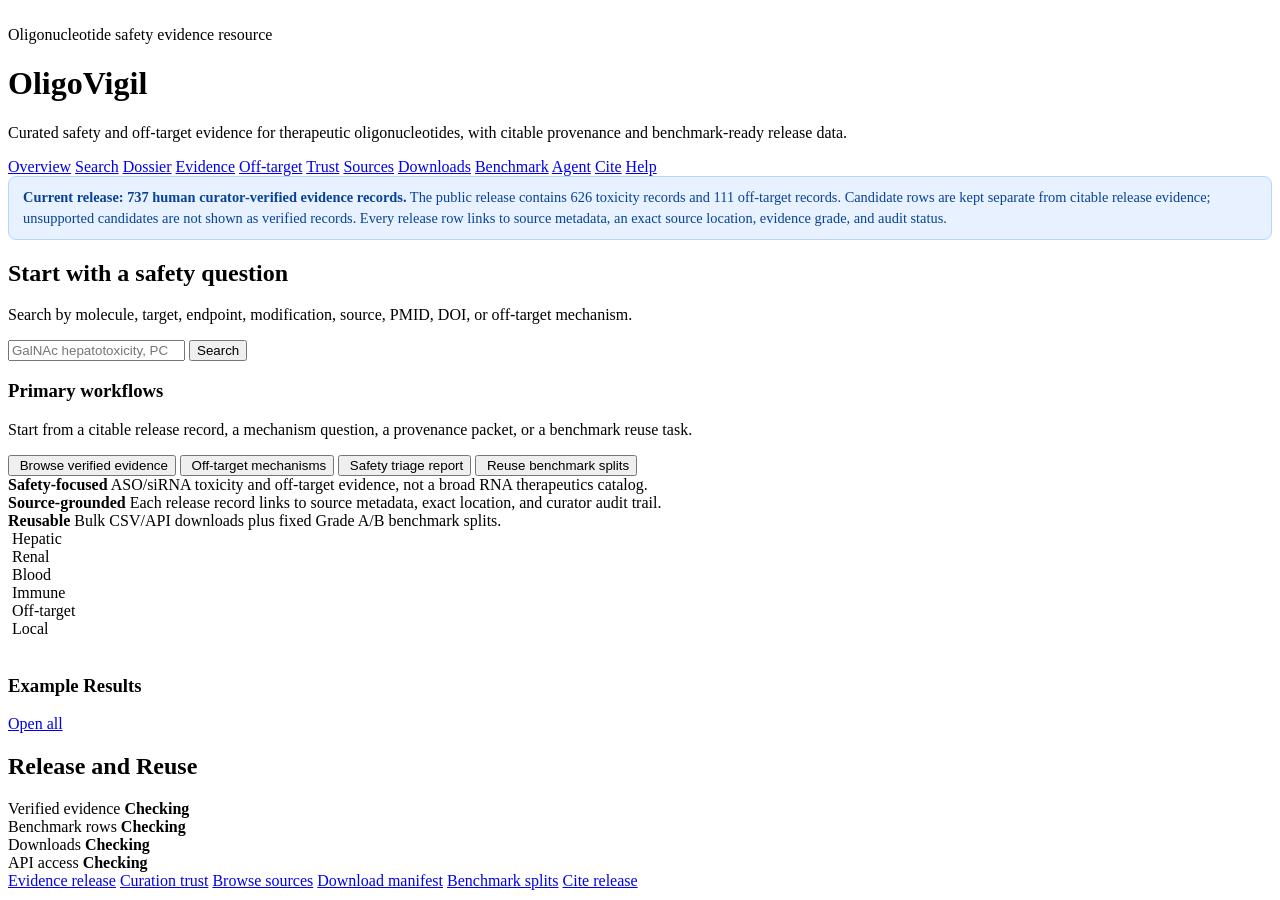
==== public/index.html @ 4bbef940 "Prepare Cloudflare Pages deployment" ====
<!doctype html>
<html lang="en">
  <head>
    <meta charset="utf-8" />
    <meta name="viewport" content="width=device-width, initial-scale=1" />
    <title>OligoVigil Workbench</title>
    <meta
      name="description"
      content="OligoVigil is a free oligonucleotide safety evidence resource with curated toxicity, off-target, provenance, benchmark, and download workflows."
    />
    <meta name="theme-color" content="#0f766e" />
    <link rel="icon" href="/favicon.svg" type="image/svg+xml" />
    <link rel="alternate" type="application/ld+json" href="/bioschemas.json" />
    <link rel="alternate" type="application/json" href="/nlweb.json" />
    <link rel="stylesheet" href="/styles.css?v=20260604_core_validation_v45" />
  </head>
  <body>
    <header class="topbar">
      <div class="brand-lockup">
        <img class="brand-mark" src="/logo.svg" alt="" aria-hidden="true" />
        <div class="brand-block">
          <span class="eyebrow">Oligonucleotide safety evidence resource</span>
          <h1>OligoVigil</h1>
          <p>Curated safety and off-target evidence for therapeutic oligonucleotides, with citable provenance and benchmark-ready release data.</p>
        </div>
      </div>
      <nav class="primary-nav" aria-label="Primary">
        <a href="#overview" data-view-target="overview">Overview</a>
        <a href="#search" data-view-target="search">Search</a>
        <a href="#triage" data-view-target="triage">Dossier</a>
        <a href="#evidence" data-view-target="evidence">Evidence</a>
        <a href="#offtarget" data-view-target="offtarget">Off-target</a>
        <a href="#trust" data-view-target="trust">Trust</a>
        <a href="#sources" data-view-target="sources">Sources</a>
        <a href="#downloads" data-view-target="downloads">Downloads</a>
        <a href="#benchmark" data-view-target="benchmark">Benchmark</a>
        <a href="#agent" data-view-target="agent">Agent</a>
        <a href="#cite" data-view-target="cite">Cite</a>
        <a href="#help" data-view-target="help">Help</a>
      </nav>
    </header>

    <main>
      <div id="error-banner" class="error-banner" hidden></div>
      <div id="provenance-banner" role="note" style="background:#e7f1ff;border:1px solid #b6d4fe;color:#084298;padding:10px 14px;margin:0 0 14px;border-radius:8px;font-size:0.9rem;line-height:1.45;">
        <strong>Current release: 737 human curator-verified evidence records.</strong> The public release contains 626 toxicity records and 111 off-target records. Candidate rows are kept separate from citable release evidence; unsupported candidates are not shown as verified records. Every release row links to source metadata, an exact source location, evidence grade, and audit status.
      </div>

      <section class="app-view" id="overview" data-view="overview">
        <div class="overview-layout resource-hero">
          <div class="overview-main hero-primary">
            <div class="overview-head">
              <div>
                <h2>Start with a safety question</h2>
                <p>Search by molecule, target, endpoint, modification, source, PMID, DOI, or off-target mechanism.</p>
              </div>
            </div>
            <div class="hero-search-bar">
              <input id="hero-search-input" type="search" aria-label="Search OligoVigil" placeholder="GalNAc hepatotoxicity, PCSK9, seed off-target, platelet, renal" />
              <button id="hero-search-button" type="button">Search</button>
            </div>
            <section class="stats-grid" id="stats"></section>
            <section class="home-workflow-panel" aria-label="Primary database workflows">
              <div class="workflow-intro">
                <h3>Primary workflows</h3>
                <p>Start from a citable release record, a mechanism question, a provenance packet, or a benchmark reuse task.</p>
              </div>
              <div class="task-grid">
              <button type="button" data-workflow-action="evidence:toxicity:hepatic">
                <img src="/assets/generated/icon-hepatic-safety.png" alt="" aria-hidden="true" />
                <span>Browse verified evidence</span>
              </button>
              <button type="button" data-workflow-action="offtarget">
                <img src="/assets/generated/icon-offtarget-neuro.png" alt="" aria-hidden="true" />
                <span>Off-target mechanisms</span>
              </button>
              <button type="button" data-workflow-action="triage:AUGCUACUGACUGA:PCSK9:GalNAc:GalNAc:hepatic">
                <img src="/assets/generated/icon-safety-shield.png" alt="" aria-hidden="true" />
                <span>Safety triage report</span>
              </button>
              <button type="button" data-workflow-action="benchmark">
                <img src="/assets/generated/icon-assay-matrix.png" alt="" aria-hidden="true" />
                <span>Reuse benchmark splits</span>
              </button>
              </div>
            </section>
            <section class="novelty-strip" aria-label="Resource positioning">
              <div>
                <strong>Safety-focused</strong>
                <span>ASO/siRNA toxicity and off-target evidence, not a broad RNA therapeutics catalog.</span>
              </div>
              <div>
                <strong>Source-grounded</strong>
                <span>Each release record links to source metadata, exact location, and curator audit trail.</span>
              </div>
              <div>
                <strong>Reusable</strong>
                <span>Bulk CSV/API downloads plus fixed Grade A/B benchmark splits.</span>
              </div>
            </section>
            <section class="signal-strip" aria-label="Safety signal visual index">
              <div class="signal-tile">
                <img src="/assets/generated/icon-hepatic-safety.png" alt="" aria-hidden="true" />
                <span>Hepatic</span>
              </div>
              <div class="signal-tile">
                <img src="/assets/generated/icon-renal-safety.png" alt="" aria-hidden="true" />
                <span>Renal</span>
              </div>
              <div class="signal-tile">
                <img src="/assets/generated/icon-blood-toxicity.png" alt="" aria-hidden="true" />
                <span>Blood</span>
              </div>
              <div class="signal-tile">
                <img src="/assets/generated/icon-immune-signal.png" alt="" aria-hidden="true" />
                <span>Immune</span>
              </div>
              <div class="signal-tile">
                <img src="/assets/generated/icon-offtarget-neuro.png" alt="" aria-hidden="true" />
                <span>Off-target</span>
              </div>
              <div class="signal-tile">
                <img src="/assets/generated/icon-local-tissue.png" alt="" aria-hidden="true" />
                <span>Local</span>
              </div>
            </section>
            <div class="visual-band">
              <img src="/assets/generated/hero-oligovigil-evidence.png" alt="" aria-hidden="true" />
            </div>
            <section class="home-examples" aria-label="Example results">
              <div class="compact-title">
                <h3>Example Results</h3>
                <a href="#examples" data-view-target="examples">Open all</a>
              </div>
              <div class="home-example-grid" id="home-example-grid"></div>
            </section>
          </div>

          <aside class="gate-panel">
            <h2>Release and Reuse</h2>
            <div class="gate-list">
              <div>
                <span>Verified evidence</span>
                <strong id="gate-release-status" class="gate-warn">Checking</strong>
              </div>
              <div>
                <span>Benchmark rows</span>
                <strong id="gate-benchmark-status" class="gate-warn">Checking</strong>
              </div>
              <div>
                <span>Downloads</span>
                <strong id="gate-download-status" class="gate-warn">Checking</strong>
              </div>
              <div>
                <span>API access</span>
                <strong id="gate-api-status" class="gate-warn">Checking</strong>
              </div>
            </div>
            <div id="metadata-strip" class="metadata-strip"></div>
            <div class="hero-actions">
              <a class="button-link" href="/api/download/evidence_release.csv">Evidence release</a>
              <a class="button-link" href="#trust" data-view-target="trust">Curation trust</a>
              <a class="button-link" href="#sources" data-view-target="sources">Browse sources</a>
              <a class="button-link" href="#downloads" data-view-target="downloads">Download manifest</a>
              <a class="button-link" href="/api/download/benchmark_reference_splits.csv">Benchmark splits</a>
              <a class="button-link" href="#cite" data-view-target="cite">Cite release</a>
            </div>
          </aside>
        </div>
      </section>

      <section class="app-view" id="sequence" data-view="sequence" hidden>
        <div class="section-head">
          <h2>Sequence and Modification Evidence Coverage</h2>
          <div class="inline-actions">
            <a class="button-link" href="/api/sequence_search?sequence=AUGCUACUGACUGA&modification=GalNAc&target=PCSK9">Example data</a>
            <a class="button-link" href="/api/sequence_coverage">Coverage data</a>
            <a class="button-link" href="/api/download/sequence_modification_curation_template.csv">Curation template</a>
            <a class="button-link" href="/api/modification_profile">Modification profiles</a>
          </div>
        </div>
        <div class="notice sequence-warning">
          <div>
            <strong>Evidence lookup, not sequence-specific prediction.</strong>
            OligoVigil parses A/C/G/T/U/N input and retrieves curated literature evidence for seed/off-target mechanisms. It does not perform genome or transcriptome alignment, 3'UTR seed-match scanning, or candidate risk ranking.
          </div>
          <a class="button-link secondary-button" href="/api/download/sequence_modification_curation_template.csv">Complete sequence fields</a>
        </div>
        <div class="benchmark-grid section-block sequence-coverage-priority" id="sequence-coverage-grid"></div>
        <div class="sequence-layout">
          <div class="sequence-panel">
            <h3>Sequence-to-evidence lookup</h3>
            <div class="sequence-controls">
              <label>
                Oligo sequence
                <input id="sequence-input" type="search" placeholder="AUGCUACUGACUGA" />
              </label>
              <label>
                Target
                <input id="sequence-target-input" type="search" placeholder="PCSK9, TTR, DMD" />
              </label>
              <label>
                Modification or delivery
                <select id="sequence-modification-filter">
                  <option value="">Any modification</option>
                </select>
              </label>
              <label>
                Endpoint
                <input id="sequence-endpoint-input" type="search" placeholder="hepatic, renal, seed" />
              </label>
              <button id="sequence-search-button" type="button">Look up evidence</button>
            </div>
            <div id="sequence-status-card" class="sequence-status-card"></div>
          </div>
          <div class="sequence-panel">
            <h3>Modification profile</h3>
            <div class="sequence-controls compact-controls">
              <label>
                Term
                <select id="modification-profile-filter">
                  <option value="">All terms</option>
                </select>
              </label>
              <button id="modification-profile-button" type="button">Update profile</button>
            </div>
            <div id="modification-profile-grid" class="profile-grid"></div>
          </div>
        </div>
        <div class="split">
          <div>
            <h3>Linked release evidence</h3>
            <div class="table-wrap">
              <table id="sequence-release-table"></table>
            </div>
          </div>
          <div>
            <h3>Candidate evidence for curation</h3>
            <div class="table-wrap">
              <table id="sequence-candidate-table"></table>
            </div>
          </div>
        </div>
      </section>

      <section class="app-view dossier-view" id="triage" data-view="triage" hidden>
        <div class="dossier-workbench">
          <div class="triage-panel triage-input-panel dossier-control-panel">
            <div class="dossier-title-block">
              <span class="page-kicker">Safety Dossier Studio</span>
              <h2>Build a citable oligo safety dossier</h2>
              <p>Convert a candidate design context into release evidence, source provenance, benchmark hooks, and separated candidate gaps.</p>
              <div class="dossier-tag-row" aria-label="Dossier guardrails">
                <span>no de novo prediction</span>
                <span>verified release only</span>
                <span>candidate gaps separated</span>
              </div>
            </div>
            <div class="triage-controls">
              <label>
                Oligo sequence
                <input id="triage-sequence-input" type="search" placeholder="AUGCUACUGACUGA" />
              </label>
              <label>
                HELM notation
                <input id="triage-helm-input" type="search" placeholder="RNA1{R(A)P.R(U)P.R(G)}" />
              </label>
              <label>
                Target
                <input id="triage-target-input" type="search" placeholder="PCSK9, TTR, DMD" />
              </label>
              <label>
                Modification
                <input id="triage-modification-input" type="search" placeholder="GalNAc, 2'-MOE, LNA, phosphorothioate" />
              </label>
              <label>
                Delivery
                <input id="triage-delivery-input" type="search" placeholder="GalNAc, lipid nanoparticle, conjugate" />
              </label>
              <label>
                Endpoint focus
                <input id="triage-endpoint-input" type="search" placeholder="hepatic, renal, platelet, seed" />
              </label>
              <label>
                Species
                <input id="triage-species-input" type="search" placeholder="human, mouse, rat, non-human primate" />
              </label>
              <label>
                Cell or tissue
                <input id="triage-cell-type-input" type="search" placeholder="hepatocyte, kidney, platelet" />
              </label>
              <button id="triage-run-button" type="button">Build dossier</button>
            </div>
            <div id="triage-status-card" class="triage-status-card"></div>
          </div>

          <div class="triage-panel dossier-spotlight-panel">
            <div class="dossier-spotlight-head">
              <div>
                <h3>Dossier output</h3>
                <p>Live report summary, evidence graph, provenance policy, and export actions for the current query.</p>
              </div>
              <a class="button-link secondary-button" href="#help" data-view-target="help">Evidence policy</a>
            </div>
            <div id="triage-summary-grid" class="triage-summary-grid dossier-summary-grid"></div>
            <div class="dossier-canvas-head">
              <span>Evidence canvas</span>
              <small>Design features connected to concerns, verified records, sources, and candidate gaps</small>
            </div>
            <div class="evidence-graph-panel" id="triage-evidence-graph"></div>
            <div id="triage-policy-card" class="triage-policy-card"></div>
            <div class="dossier-export-panel">
              <div class="dossier-export-primary">
                <a id="triage-json-link" class="button-link" href="/api/safety_dossier?sequence=AUGCUACUGACUGA&target=PCSK9&modification=GalNAc&delivery=GalNAc&endpoint=hepatic&species=human">Open dossier JSON</a>
                <button id="triage-print-button" class="secondary-button" type="button">Print dossier</button>
              </div>
              <details class="developer-details compact-details export-details">
                <summary>Technical exports and data files</summary>
                <div class="inline-actions developer-link-row">
                  <a id="triage-legacy-link" class="button-link" href="/api/safety_triage?sequence=AUGCUACUGACUGA&target=PCSK9&modification=GalNAc&delivery=GalNAc&endpoint=hepatic&species=human">Triage data</a>
                  <a id="triage-graph-link" class="button-link" href="/api/evidence_graph?sequence=AUGCUACUGACUGA&target=PCSK9&modification=GalNAc&delivery=GalNAc&endpoint=hepatic&species=human">Evidence graph</a>
                  <a id="triage-prov-link" class="button-link" href="/api/prov_graph?sequence=AUGCUACUGACUGA&target=PCSK9&modification=GalNAc&delivery=GalNAc&endpoint=hepatic&species=human">PROV JSON</a>
                  <a class="button-link" href="/api/download/evidence_release.csv">Evidence release</a>
                  <a class="button-link" href="/api/download/curation_candidates_filtered.csv">Candidate gaps</a>
                </div>
              </details>
            </div>
          </div>
        </div>

        <section class="section-block">
          <div class="section-head compact-head">
            <h2>Dossier Packet</h2>
            <span class="muted-line">Exportable summary, graph, provenance, and benchmark reuse hooks</span>
          </div>
          <div class="dossier-grid" id="triage-dossier-grid"></div>
        </section>
        <section class="section-block">
          <div class="section-head compact-head">
            <h2>Risk Matrix</h2>
            <span class="muted-line">Concern-level evidence state and next action</span>
          </div>
          <div id="triage-risk-grid" class="triage-risk-grid"></div>
        </section>
        <div class="split triage-results">
          <div>
            <h3>Citable release evidence</h3>
            <div class="table-wrap">
              <table id="triage-release-table"></table>
            </div>
          </div>
          <div>
            <h3>Candidate curation gaps</h3>
            <div class="table-wrap">
              <table id="triage-candidate-table"></table>
            </div>
          </div>
        </div>
        <section class="section-block">
          <div class="section-head compact-head">
            <h2>Validation Checklist</h2>
            <span class="muted-line">What a safety scientist should verify before reuse</span>
          </div>
          <div class="table-wrap">
            <table id="triage-validation-table"></table>
          </div>
        </section>
      </section>

      <section class="app-view" id="search" data-view="search" hidden>
        <div class="section-head">
          <h2>Search</h2>
          <div class="inline-actions">
            <input id="global-search" type="search" aria-label="Search release evidence, candidates, sources, and molecules" placeholder="toxicity, GalNAc, seed, PMID, DOI" />
            <button id="search-button" type="button">Search</button>
            <button id="clear-search-button" type="button">Clear</button>
          </div>
        </div>
        <div id="search-summary" class="muted-line"></div>
        <div class="split search-results">
          <div>
            <h3>Sources</h3>
            <div class="table-wrap">
              <table id="search-source-table"></table>
            </div>
          </div>
          <div>
            <h3>Molecules and cohorts</h3>
            <div class="table-wrap">
              <table id="search-molecule-table"></table>
            </div>
          </div>
          <div>
            <h3>Candidates</h3>
            <div class="table-wrap">
              <table id="search-candidate-table"></table>
            </div>
          </div>
          <div>
            <h3>Toxicity</h3>
            <div class="table-wrap">
              <table id="search-toxicity-table"></table>
            </div>
          </div>
          <div>
            <h3>Off-target</h3>
            <div class="table-wrap">
              <table id="search-offtarget-table"></table>
            </div>
          </div>
        </div>

        <div id="query-examples" class="section-block">
          <div class="section-head">
            <h2>Query Examples</h2>
            <a class="button-link" href="/api/examples">Example data</a>
          </div>
          <div class="example-grid" id="example-grid"></div>
        </div>
      </section>

      <section class="app-view" id="ask" data-view="ask" hidden>
        <div class="section-head">
          <h2>Ask OligoVigil</h2>
          <div class="inline-actions">
            <a class="button-link" href="/api/ask?q=Show%20GalNAc%20liver%20toxicity%20Grade%20A%2FB%20evidence%20with%20PubMed%20sources">Example data</a>
            <a class="button-link" href="/api/evidence_records">Release evidence</a>
            <a class="button-link" href="/api/citation">Citation policy</a>
          </div>
        </div>
        <div class="ask-layout">
          <div class="ask-panel">
            <h3>Grounded Question</h3>
            <textarea id="ask-question" rows="4" aria-label="Ask a read-only evidence question" placeholder="Show GalNAc liver toxicity Grade A/B evidence with PubMed sources"></textarea>
            <div class="inline-actions">
              <button id="ask-run-button" type="button">Ask</button>
              <button id="ask-clear-button" class="secondary-button" type="button">Reset</button>
            </div>
            <div class="ask-example-grid" id="ask-example-grid"></div>
          </div>
          <div class="ask-panel">
            <h3>Answer Guardrails</h3>
            <div class="metadata-strip">
              <span>release evidence only</span>
              <span>no writes</span>
              <span>source-grounded</span>
              <span>LLM-ready</span>
            </div>
            <p id="ask-answer" class="ask-answer"></p>
            <div class="benchmark-grid" id="ask-summary-grid"></div>
          </div>
        </div>
        <div class="section-block">
          <div class="section-head">
            <h2>Interpreted Query</h2>
            <span class="muted-line">Whitelist query plan exposed for reproducible inspection</span>
          </div>
          <div class="benchmark-grid" id="ask-plan-grid"></div>
        </div>
        <div class="split">
          <div>
            <h3>Grounded Records</h3>
            <div class="table-wrap">
              <table id="ask-record-table"></table>
            </div>
          </div>
          <div>
            <h3>Source Citations</h3>
            <div class="table-wrap">
              <table id="ask-citation-table"></table>
            </div>
          </div>
        </div>
      </section>

      <section class="app-view" id="usecases" data-view="usecases" hidden>
        <div class="section-head">
          <h2>Use Cases</h2>
          <div class="inline-actions">
            <a class="button-link" href="/api/use_cases">Use-case data</a>
            <a class="button-link" href="/api/case_workflows">Workflow data</a>
          </div>
        </div>
        <div class="usecase-grid" id="usecase-grid"></div>
      </section>

      <section class="app-view" id="examples" data-view="examples" hidden>
        <div class="section-head">
          <h2>Example Results</h2>
          <div class="inline-actions">
            <a class="button-link" href="/api/case_workflows">Workflow data</a>
            <a class="button-link" href="/api/download/evidence_release.csv">Evidence release</a>
            <a class="button-link" href="/api/download/benchmark_reference_splits.csv">Benchmark splits</a>
          </div>
        </div>
        <div class="examples-focus-layout">
          <div class="example-result-grid" id="example-result-grid"></div>
          <div class="workflow-side-panel">
            <img src="/assets/generated/provenance-network.png" alt="" aria-hidden="true" />
            <div class="section-block compact-section">
              <div class="section-head compact-head">
                <h2>Selected Workflow</h2>
                <span id="example-workflow-title" class="muted-line"></span>
              </div>
              <div class="benchmark-grid compact-dashboard" id="example-dashboard-grid"></div>
            </div>
          </div>
        </div>
      </section>

      <section class="app-view" id="release" data-view="release" hidden>
        <div class="section-head">
          <h2>Release Status</h2>
          <div class="inline-actions">
            <a class="button-link" href="/api/release_status">Status data</a>
            <a class="button-link" href="/api/submission_pack">Release packet</a>
            <a class="button-link" href="/api/field_completeness">Field completeness</a>
            <a class="button-link" href="/api/readiness">Readiness data</a>
            <a class="button-link" href="/api/download/all_tables.zip">All tables</a>
          </div>
        </div>
        <div class="quality-grid" id="release-status-grid"></div>
        <div class="section-block nar-pack-block">
          <div class="section-head compact-head">
            <h2>Release Reuse Packet</h2>
            <span id="submission-pack-status" class="muted-line"></span>
          </div>
          <div class="quality-grid" id="submission-pack-grid"></div>
          <div class="split">
            <div>
              <h3>Public Release Blockers</h3>
              <div class="table-wrap">
                <table id="release-blocker-table"></table>
              </div>
            </div>
            <div>
              <h3>Reuse Risk Register</h3>
              <div class="risk-list" id="reviewer-risk-list"></div>
            </div>
          </div>
        </div>
        <div class="section-block field-completeness-block">
          <div class="section-head compact-head">
            <h2>Field Completeness</h2>
            <span id="field-completeness-note" class="muted-line"></span>
          </div>
          <div class="quality-grid" id="field-completeness-summary-grid"></div>
          <div class="table-wrap">
            <table id="field-completeness-table"></table>
          </div>
        </div>
        <div class="section-block core-field-block">
          <div class="section-head compact-head">
            <h2>Core Oligo Field Upgrade</h2>
            <span class="muted-line" id="core-oligo-claim-boundary"></span>
          </div>
          <div class="quality-grid" id="core-oligo-status-grid"></div>
          <div class="split">
            <div>
              <h3>Priority Queue</h3>
              <div class="table-wrap">
                <table id="core-oligo-priority-table"></table>
              </div>
            </div>
            <div>
              <h3>Blocking Gates</h3>
              <div class="trust-policy-list" id="core-oligo-gate-list"></div>
            </div>
          </div>
          <div class="inline-actions">
            <a class="button-link primary-action" href="/api/download/core_oligo_field_curation_packet.csv">Core field packet</a>
            <a class="button-link" href="/api/core_oligo_fields">Status JSON</a>
            <a class="button-link" href="/api/download/sequence_modification_curation_template.csv">Legacy molecule template</a>
          </div>
        </div>
        <div class="split">
          <div>
            <h3>Readiness Gates</h3>
            <div class="table-wrap">
              <table id="release-gate-table"></table>
            </div>
          </div>
          <div>
            <h3>Release Batches</h3>
            <div class="release-batch-list" id="release-batch-list"></div>
          </div>
        </div>
      </section>

      <section class="app-view" id="help" data-view="help" hidden>
        <div class="section-head">
          <h2>Help</h2>
          <div class="inline-actions">
            <a class="button-link" href="/api/help">Help data</a>
            <a class="button-link" href="/api/openapi.json">OpenAPI</a>
            <a class="button-link" href="#cite" data-view-target="cite">Citation</a>
          </div>
        </div>
        <div class="help-layout">
          <nav class="help-toc" id="help-toc" aria-label="Help chapters"></nav>
          <div class="help-content" id="help-content"></div>
        </div>
      </section>

      <section class="app-view" id="trust" data-view="trust" hidden>
        <div class="section-head">
          <h2>Curation and Trust</h2>
          <div class="inline-actions">
            <a class="button-link primary-action" href="/api/curation_protocol">Protocol data</a>
            <a class="button-link" href="/api/data_availability">Data availability</a>
            <a class="button-link" href="/api/download/curation_audit.csv">Audit CSV</a>
            <a class="button-link" href="/api/manifest/license_manifest_v1.csv">License manifest</a>
            <a class="button-link" href="/api/download/evidence_release.csv">Evidence release</a>
          </div>
        </div>
        <div class="notice">
          <div id="trust-scope-note">
            <strong>Loading curation protocol.</strong>
            Checking release gates, audit coverage, provenance fields, and redistribution policy.
          </div>
        </div>
        <div class="quality-grid" id="trust-release-grid"></div>
        <div class="section-block independent-validation-block">
          <div class="section-head compact-head">
            <h3>Independent Validation</h3>
            <span class="muted-line" id="independent-validation-note"></span>
          </div>
          <div class="quality-grid compact-quality-grid" id="independent-validation-grid"></div>
          <div class="split">
            <div>
              <h3>Sampling Frame</h3>
              <div class="table-wrap">
                <table id="validation-sampling-table"></table>
              </div>
            </div>
            <div>
              <h3>Independent Check Fields</h3>
              <div class="trust-policy-list" id="validation-review-field-list"></div>
            </div>
          </div>
          <div class="inline-actions">
            <a class="button-link primary-action" href="/api/download/independent_curation_validation_template.csv">Second-review packet</a>
            <a class="button-link" href="/api/independent_validation">Validation JSON</a>
            <a class="button-link" href="/api/download/curation_audit.csv">Audit CSV</a>
          </div>
        </div>
        <div class="section-block">
          <div class="section-head compact-head">
            <h3>Audit Path</h3>
            <span class="muted-line">How users can reproduce the release boundary</span>
          </div>
          <div class="trust-step-list" id="trust-reviewer-steps"></div>
        </div>
        <div class="split">
          <div>
            <div class="section-head compact-head">
              <h3>Provenance Coverage</h3>
              <span class="muted-line">Release records only</span>
            </div>
            <div class="quality-grid compact-quality-grid" id="trust-provenance-grid"></div>
          </div>
          <div>
            <div class="section-head compact-head">
              <h3>Evidence Grade Policy</h3>
              <span class="muted-line">A/B are benchmark eligible; C is contextual</span>
            </div>
            <div class="trust-policy-list" id="trust-grade-policy"></div>
          </div>
        </div>
        <div class="section-block">
          <div class="section-head compact-head">
            <h3>License and Redistribution Boundary</h3>
            <span class="muted-line">Raw article text is not redistributed</span>
          </div>
          <div class="trust-policy-list" id="trust-redistribution-policy"></div>
          <div class="table-wrap">
            <table id="trust-license-table"></table>
          </div>
        </div>
        <div class="section-block">
          <div class="section-head compact-head">
            <h3>Audit Method Summary</h3>
            <span class="muted-line">Counts from curation_audit</span>
          </div>
          <div class="table-wrap">
            <table id="trust-audit-method-table"></table>
          </div>
        </div>
        <div class="section-block">
          <div class="section-head compact-head">
            <h3>Known Limitations</h3>
            <span class="muted-line">Explicitly carried into the manuscript rather than hidden</span>
          </div>
          <div class="trust-policy-list" id="trust-limitations"></div>
        </div>
      </section>

      <section class="app-view" id="cite" data-view="cite" hidden>
        <div class="section-head">
          <h2>Cite OligoVigil</h2>
          <div class="inline-actions">
            <a class="button-link" href="/api/citation">Citation data</a>
            <a class="button-link" href="/api/archive_readiness">Archive readiness</a>
            <a class="button-link" href="/api/adoption_packet">Adoption packet</a>
            <a class="button-link" href="/api/download/benchmark_task_cards.csv">Task cards</a>
          </div>
        </div>
        <div class="record-grid">
          <div>
            <div class="section-head compact-head">
              <h2>Preferred Citation</h2>
              <button id="copy-global-citation-button" class="secondary-button" type="button">Copy</button>
            </div>
            <div id="global-citation" class="citation-box text-copy-box"></div>
          </div>
          <div>
            <div class="section-head compact-head">
              <h2>BibTeX</h2>
              <button id="copy-global-bibtex-button" class="secondary-button" type="button">Copy</button>
            </div>
            <div id="global-bibtex" class="citation-box text-copy-box"></div>
          </div>
        </div>
        <div class="citation-policy-grid" id="citation-policy-grid"></div>
        <div class="section-block">
          <div class="section-head compact-head">
            <h2>Archive DOI Readiness</h2>
            <a class="button-link" href="/api/download/all_tables.zip">Archive bundle</a>
          </div>
          <div class="quality-grid" id="archive-readiness-grid"></div>
          <div class="table-wrap">
            <table id="archive-file-table"></table>
          </div>
        </div>
        <div class="section-block">
          <div class="section-head compact-head">
            <h2>Adoption Evidence</h2>
            <span id="adoption-policy-note" class="muted-line"></span>
          </div>
          <div class="quality-grid" id="adoption-grid"></div>
          <div class="table-wrap">
            <table id="adoption-event-table"></table>
          </div>
        </div>
      </section>

      <section class="app-view" id="quality" data-view="quality" hidden>
        <div class="section-head">
          <h2>Quality Snapshot</h2>
          <a class="button-link" href="/api/openapi.json">API schema</a>
        </div>
        <div class="quality-grid" id="quality-grid"></div>

        <div id="readiness" class="section-block">
          <h2>Release Readiness Gates</h2>
          <div class="table-wrap">
            <table id="readiness-table"></table>
          </div>
        </div>
      </section>

      <section class="app-view" id="curation" data-view="curation" hidden>
        <div id="candidates">
          <div class="section-head">
            <h2>Candidate Evidence Packet</h2>
            <div class="inline-actions">
              <input id="candidate-query" type="search" placeholder="Search candidates" />
              <a id="candidate-download-link" class="button-link" href="/api/download/curation_candidates_filtered.csv">Download filtered CSV</a>
            </div>
          </div>
          <div class="queue-controls">
            <label>
              Domain
              <select id="candidate-domain-filter">
                <option value="">All domains</option>
                <option value="toxicity">toxicity</option>
                <option value="offtarget">offtarget</option>
                <option value="chemistry">chemistry</option>
                <option value="assay">assay</option>
                <option value="delivery">delivery</option>
                <option value="benchmark">benchmark</option>
              </select>
            </label>
            <label>
              Confidence
              <select id="confidence-filter">
                <option value="">All confidence levels</option>
                <option value="high_candidate">high_candidate</option>
                <option value="medium_candidate">medium_candidate</option>
                <option value="low_candidate">low_candidate</option>
              </select>
            </label>
            <label>
              Rows
              <select id="candidate-limit">
                <option value="250">250</option>
                <option value="500">500</option>
                <option value="1000">1000</option>
              </select>
            </label>
          </div>
          <div class="table-wrap">
            <table id="candidate-table"></table>
          </div>
        </div>

        <div id="queue" class="section-block">
          <div class="section-head">
            <h2>Curation Queue</h2>
            <input id="queue-query" type="search" placeholder="Search queue" />
          </div>
          <div class="queue-controls">
            <label>
              Domain
              <select id="domain-filter">
                <option value="">All domains</option>
                <option value="toxicity">toxicity</option>
                <option value="offtarget">offtarget</option>
                <option value="chemistry">chemistry</option>
                <option value="assay">assay</option>
                <option value="delivery">delivery</option>
                <option value="benchmark">benchmark</option>
                <option value="molecule_identity">molecule_identity</option>
                <option value="source_provenance">source_provenance</option>
              </select>
            </label>
            <label>
              Priority
              <select id="priority-filter">
                <option value="">All priorities</option>
                <option value="high">high</option>
                <option value="medium">medium</option>
              </select>
            </label>
            <label>
              Rows
              <select id="queue-limit">
                <option value="250">250</option>
                <option value="500">500</option>
                <option value="1000">1000</option>
              </select>
            </label>
          </div>
          <div class="table-wrap">
            <table id="queue-table"></table>
          </div>
        </div>
      </section>

      <section class="app-view" id="evidence" data-view="evidence" hidden>
        <div id="explorer">
          <div class="section-head">
            <h2>Verified Release Gate</h2>
            <a class="button-link" href="/api/download/evidence_release.csv">Download evidence release</a>
          </div>
          <div class="queue-controls">
            <label>
              Domain
              <select id="evidence-domain-filter">
                <option value="">All domains</option>
                <option value="toxicity">toxicity</option>
                <option value="offtarget">offtarget</option>
              </select>
            </label>
            <label>
              Grade
              <select id="evidence-grade-filter">
                <option value="">All grades</option>
              </select>
            </label>
            <label>
              Modality
              <select id="evidence-modality-filter">
                <option value="">All modalities</option>
              </select>
            </label>
            <label>
              Category
              <select id="evidence-category-filter">
                <option value="">All categories</option>
              </select>
            </label>
            <label>
              Rows
              <select id="evidence-limit">
                <option value="100">100</option>
                <option value="250">250</option>
                <option value="500">500</option>
                <option value="1000">1000</option>
              </select>
            </label>
            <input id="evidence-query" type="search" aria-label="Search verified release evidence" placeholder="Search verified release evidence" />
          </div>
          <div id="evidence-count" class="muted-line"></div>
          <div id="offtarget-taxonomy-panel" class="offtarget-taxonomy-panel" hidden>
            <div class="section-head compact-head">
              <h3>Off-target mechanism map</h3>
              <a class="button-link" href="/api/offtarget_taxonomy">Taxonomy data</a>
            </div>
            <p id="offtarget-taxonomy-note" class="muted-line"></p>
            <div id="offtarget-taxonomy-grid" class="mechanism-grid"></div>
          </div>
          <div class="table-wrap">
            <table id="evidence-record-table"></table>
          </div>
        </div>

        <div class="section-block">
          <h2>Evidence Preview</h2>
          <p id="evidence-preview-note" class="muted-line"></p>
          <div class="split">
            <div>
              <h3>Toxicity</h3>
              <div class="table-wrap">
                <table id="toxicity-table"></table>
              </div>
            </div>
            <div>
              <h3>Off-target</h3>
              <div class="table-wrap">
                <table id="offtarget-table"></table>
              </div>
            </div>
          </div>
        </div>

        <div id="audit" class="section-block">
          <div class="section-head">
            <h2>Provenance Audit</h2>
            <input id="audit-query" type="search" placeholder="Search audit notes" />
          </div>
          <div class="queue-controls">
            <label>
              Entity
              <select id="audit-entity-filter">
                <option value="">All entities</option>
                <option value="toxicity_endpoint">toxicity_endpoint</option>
                <option value="offtarget_evidence">offtarget_evidence</option>
              </select>
            </label>
            <label>
              Status
              <select id="audit-status-filter">
                <option value="">All statuses</option>
              </select>
            </label>
            <label>
              Rows
              <select id="audit-limit">
                <option value="250">250</option>
                <option value="500">500</option>
                <option value="1000">1000</option>
              </select>
            </label>
          </div>
          <div id="audit-count" class="muted-line"></div>
          <div class="table-wrap">
            <table id="audit-table"></table>
          </div>
        </div>
      </section>

      <section class="app-view" id="record" data-view="record" hidden>
        <div class="section-head">
          <h2>Citable Record</h2>
          <div class="inline-actions">
            <select id="record-domain">
              <option value="toxicity">toxicity</option>
              <option value="offtarget">offtarget</option>
            </select>
            <input id="record-id" type="search" value="1" placeholder="Evidence ID" />
            <button id="record-open-button" type="button">Open</button>
          </div>
        </div>
        <div id="record-detail-card" class="record-detail-card"></div>
        <div class="record-grid">
          <div>
            <div class="section-head compact-head">
              <h2>Citation</h2>
              <button id="copy-citation-button" class="secondary-button" type="button">Copy</button>
            </div>
            <div id="record-citation" class="citation-box text-copy-box"></div>
          </div>
          <div>
            <div class="section-head compact-head">
              <h2>BibTeX</h2>
              <button id="copy-bibtex-button" class="secondary-button" type="button">Copy</button>
            </div>
            <div id="record-bibtex" class="citation-box text-copy-box"></div>
          </div>
        </div>
        <div class="table-wrap">
          <table id="record-audit-table"></table>
        </div>
      </section>

      <section class="app-view" id="benchmark" data-view="benchmark" hidden>
        <div class="section-head">
          <h2>Benchmark</h2>
          <div class="inline-actions">
            <a class="button-link" href="/api/benchmark">Benchmark data</a>
            <a class="button-link" href="/api/download/benchmark_reference_splits.csv">Reference splits</a>
            <a class="button-link" href="/api/download/benchmark_task_cards.csv">Task cards</a>
            <a class="button-link" href="/api/download/evidence_release.csv">Evidence release</a>
          </div>
        </div>
        <div class="benchmark-grid" id="benchmark-grid"></div>
        <div class="section-block">
          <h3>Benchmark Release Contract</h3>
          <div class="benchmark-grid" id="benchmark-release-grid"></div>
        </div>
        <div class="section-block">
          <div class="section-head compact-head">
            <h3>Baseline Results</h3>
            <div class="inline-actions">
              <a class="button-link" href="/api/benchmark_baseline_results">Baseline data</a>
              <a class="button-link" href="/api/download/benchmark_baseline_results.csv">Download baseline CSV</a>
            </div>
          </div>
          <div class="benchmark-grid" id="benchmark-baseline-grid"></div>
          <div class="table-wrap">
            <table id="benchmark-baseline-table"></table>
          </div>
        </div>
        <div class="section-block">
          <h3>Run This Benchmark</h3>
          <div class="integrated-action-grid compact-action-grid">
            <a class="button-link" href="/api/download/benchmark_reference_splits.csv">Download reference splits</a>
            <a class="button-link" href="/api/download/benchmark_baseline_results.csv">Download baseline results</a>
            <a class="button-link" href="/api/download/benchmark_task_cards.csv">Download task cards</a>
            <a class="button-link" href="/api/download/evidence_release.csv">Download evidence release</a>
          </div>
          <div class="workflow-step-list">
            <article><strong>1</strong><span>Download the fixed reference splits and evidence release.</span></article>
            <article><strong>2</strong><span>Select one task card and keep the leakage-group split unchanged.</span></article>
            <article><strong>3</strong><span>Compare against the deterministic reference baselines before reporting trained models.</span></article>
            <article><strong>4</strong><span>Cite the OligoVigil version, task name, split checksum, and baseline file.</span></article>
          </div>
        </div>
        <div class="split">
          <div>
            <h3>Split Counts</h3>
            <div class="table-wrap">
              <table id="benchmark-split-table"></table>
            </div>
          </div>
          <div>
            <h3>Tasks</h3>
            <div class="benchmark-task-list" id="benchmark-task-list"></div>
          </div>
        </div>
      </section>

      <section class="app-view" id="agent" data-view="agent" hidden>
        <div class="section-head">
          <h2>Agent Connect</h2>
          <div class="inline-actions">
            <a class="button-link primary-action" href="/agent.json">Universal manifest</a>
            <a class="button-link" href="/api/openapi.json">OpenAPI</a>
            <a class="button-link" href="/mcp.json">MCP config</a>
            <a class="button-link" href="/llms.txt">llms.txt</a>
            <a class="button-link" href="/llms-full.txt">Full guide</a>
            <a class="button-link" href="/api/agent_access">Access metadata</a>
            <a class="button-link" href="/api/download/oligovigil_agent_pack.zip">Agent pack</a>
          </div>
        </div>
        <div class="notice">
          <div>
            <strong>Not Codex-specific.</strong>
            OligoVigil exposes universal manifests, OpenAPI, MCP config, llms.txt, SDK clients, prompts, and templates so agentic clients, coding tools, and lightweight apps can connect without scraping the webpage or weakening evidence rules.
          </div>
        </div>
        <div class="benchmark-grid" id="agent-summary-grid"></div>
        <div class="section-block">
          <div class="section-head compact-head">
            <h3>Connect From Any Tool</h3>
            <div class="inline-actions">
              <a class="button-link" href="/api/agent_connect">Connection profiles</a>
              <a class="button-link" href="/.well-known/oligovigil-agent.json">Well-known manifest</a>
              <a class="button-link" href="/.well-known/ai-plugin.json">Action manifest</a>
            </div>
          </div>
          <div class="agent-tool-grid" id="agent-tool-grid"></div>
        </div>
        <div class="section-block">
          <h3>Universal Entrypoints</h3>
          <div class="agent-connector-grid" id="agent-connector-grid"></div>
        </div>
        <div class="section-block">
          <div class="section-head compact-head">
            <h3>Installable Pack</h3>
            <div class="inline-actions">
              <a class="button-link" href="#downloads" data-view-target="downloads">Downloads</a>
            </div>
          </div>
          <div class="agent-artifact-grid" id="agent-artifact-grid"></div>
        </div>
        <div class="split">
          <div>
            <h3>Agent Guardrails</h3>
            <div class="agent-rule-list" id="agent-guardrail-list"></div>
          </div>
          <div>
            <h3>Reusable Workflows</h3>
            <div class="agent-workflow-list" id="agent-workflow-list"></div>
          </div>
        </div>
      </section>

      <section class="app-view" id="sources" data-view="sources" hidden>
        <div id="sources-table-section">
          <div class="section-head">
            <h2>Verified Sources</h2>
            <input id="source-query" type="search" aria-label="Search source documents" placeholder="Search sources" />
          </div>
          <div class="queue-controls">
            <label>
              Type
              <select id="source-type-filter">
                <option value="">All source types</option>
              </select>
            </label>
            <label>
              Year
              <select id="source-year-filter">
                <option value="">All years</option>
              </select>
            </label>
          </div>
          <div class="table-wrap">
            <table id="source-table"></table>
          </div>
        </div>

        <div id="source-detail" class="section-block">
          <div class="section-head">
            <h2>Source Detail</h2>
            <div class="inline-actions">
              <input id="source-detail-query" type="search" aria-label="Open source detail by PMID, DOI, source ID, or title term" placeholder="PMID, DOI, source ID, or title term" />
              <button id="source-detail-button" type="button">Open</button>
            </div>
          </div>
          <div id="source-detail-card" class="source-detail-card"></div>
          <div class="split">
            <div>
              <h3>Verified Toxicity</h3>
              <div class="table-wrap">
                <table id="source-detail-toxicity-table"></table>
              </div>
            </div>
            <div>
              <h3>Verified Off-target</h3>
              <div class="table-wrap">
                <table id="source-detail-offtarget-table"></table>
              </div>
            </div>
            <div>
              <h3>Curation Queue Context</h3>
              <div class="table-wrap">
                <table id="source-detail-queue-table"></table>
              </div>
            </div>
            <div>
              <h3>Unpromoted Candidate Context</h3>
              <p class="muted-line">Candidate rows are gap-finding context only and are not citable release evidence.</p>
              <div class="table-wrap">
                <table id="source-detail-candidate-table"></table>
              </div>
            </div>
          </div>
        </div>

        <div class="toolbar section-block">
          <label>
            Modality
            <select id="modality-filter">
              <option value="">All core/context records</option>
              <option value="ASO">ASO</option>
              <option value="siRNA">siRNA</option>
              <option value="ASO/siRNA mixed context">ASO/siRNA mixed context</option>
            </select>
          </label>
        </div>

        <div class="section-block">
          <h2>Molecules and Cohorts</h2>
          <div class="table-wrap">
            <table id="molecule-table"></table>
          </div>
        </div>

        <div id="novelty" class="section-block">
          <div class="section-head compact-head">
            <h2>Closest-work Audit</h2>
            <div class="inline-actions">
              <a class="button-link" href="/api/novelty_position">Novelty JSON</a>
              <a class="button-link" href="/api/manifest/closest_work_matrix_v1.csv">Matrix CSV</a>
            </div>
          </div>
          <div class="notice" id="novelty-position-note"></div>
          <div class="quality-grid compact-quality-grid" id="novelty-position-grid"></div>
          <div class="trust-policy-list novelty-claim-list" id="novelty-claim-list"></div>
          <div class="table-wrap">
            <table id="closest-work-table"></table>
          </div>
        </div>
      </section>

      <section class="app-view" id="api" data-view="api" hidden>
        <div class="section-head">
          <h2>Integrated Tools</h2>
          <div class="inline-actions">
            <a class="button-link" href="/api/download/all_tables.zip">All tables</a>
            <a class="button-link" href="#downloads" data-view-target="downloads">Downloads</a>
          </div>
        </div>
        <div class="notice">
          <div>
            <strong>Most users do not need to read API code.</strong>
            Use the integrated buttons below for the same evidence, benchmark, download, and triage workflows.
          </div>
        </div>
        <div class="integrated-action-grid">
          <a class="button-link primary-action" href="#triage" data-view-target="triage">Generate safety triage report</a>
          <a class="button-link" href="#search" data-view-target="search">Search evidence</a>
          <a class="button-link" href="#evidence" data-view-target="evidence">Browse verified release</a>
          <a class="button-link" href="#benchmark" data-view-target="benchmark">Open benchmark tools</a>
          <a class="button-link" href="/api/download/evidence_release.csv">Download evidence release</a>
          <a class="button-link" href="/api/download/benchmark_reference_splits.csv">Download benchmark splits</a>
          <a class="button-link" href="#submit" data-view-target="submit">Prepare curator review</a>
          <a class="button-link" href="/api/download/all_tables.zip">Download full snapshot</a>
        </div>
        <details class="developer-details section-block">
          <summary>Developer API details</summary>
          <div class="inline-actions developer-link-row">
            <a class="button-link" href="/api/openapi.json">OpenAPI schema</a>
            <a class="button-link" href="/api/client_examples">Client examples data</a>
          </div>
          <div class="client-grid" id="client-example-grid"></div>
        </details>
      </section>

      <section class="app-view" id="submit" data-view="submit" hidden>
        <div class="section-head">
          <h2>Submit Evidence</h2>
          <div class="inline-actions">
            <a class="button-link" href="/api/submission_schema">Contribution schema</a>
            <a class="button-link" href="/api/manifest/curator_review_template_v1.csv">Review template</a>
            <a class="button-link" href="/api/download/curation_candidates_filtered.csv">Candidate packet</a>
          </div>
        </div>
        <div class="submission-panel" id="submission-policy"></div>
        <div class="table-wrap">
          <table id="submission-schema-table"></table>
        </div>
      </section>

      <section class="app-view" id="downloads" data-view="downloads" hidden>
        <div class="section-head">
          <h2>Downloads</h2>
          <div class="inline-actions">
            <a class="button-link primary-action" href="/api/downloads">Downloads catalog</a>
            <a class="button-link" href="/api/download/all_tables.zip">Download all tables</a>
            <a class="button-link" href="/api/download_manifest">Manifest details</a>
          </div>
        </div>
        <div id="download-summary" class="notice">
          <div>
            <strong>Loading download catalog.</strong>
            Preparing release files, recommended bundles, and checksum details.
          </div>
        </div>
        <div id="download-manifest-grid" class="download-manifest-grid">
          <div class="loading-panel">Loading release files...</div>
        </div>
      </section>

      <section class="app-view" id="coverage" data-view="coverage" hidden>
        <div class="section-head">
          <h2>Coverage Matrix</h2>
          <a class="button-link" href="/api/coverage">Coverage data</a>
        </div>
        <div class="coverage-grid" id="coverage-grid"></div>

        <div id="summary" class="section-block">
          <div class="section-head">
            <h2>Evidence Summary</h2>
            <a class="button-link" href="/api/download/all_tables.zip">Download all tables</a>
          </div>
          <div class="summary-grid" id="summary-grid"></div>
        </div>
      </section>
    </main>

    <script src="/app.js?v=20260604_core_validation_v45"></script>
  </body>
</html>
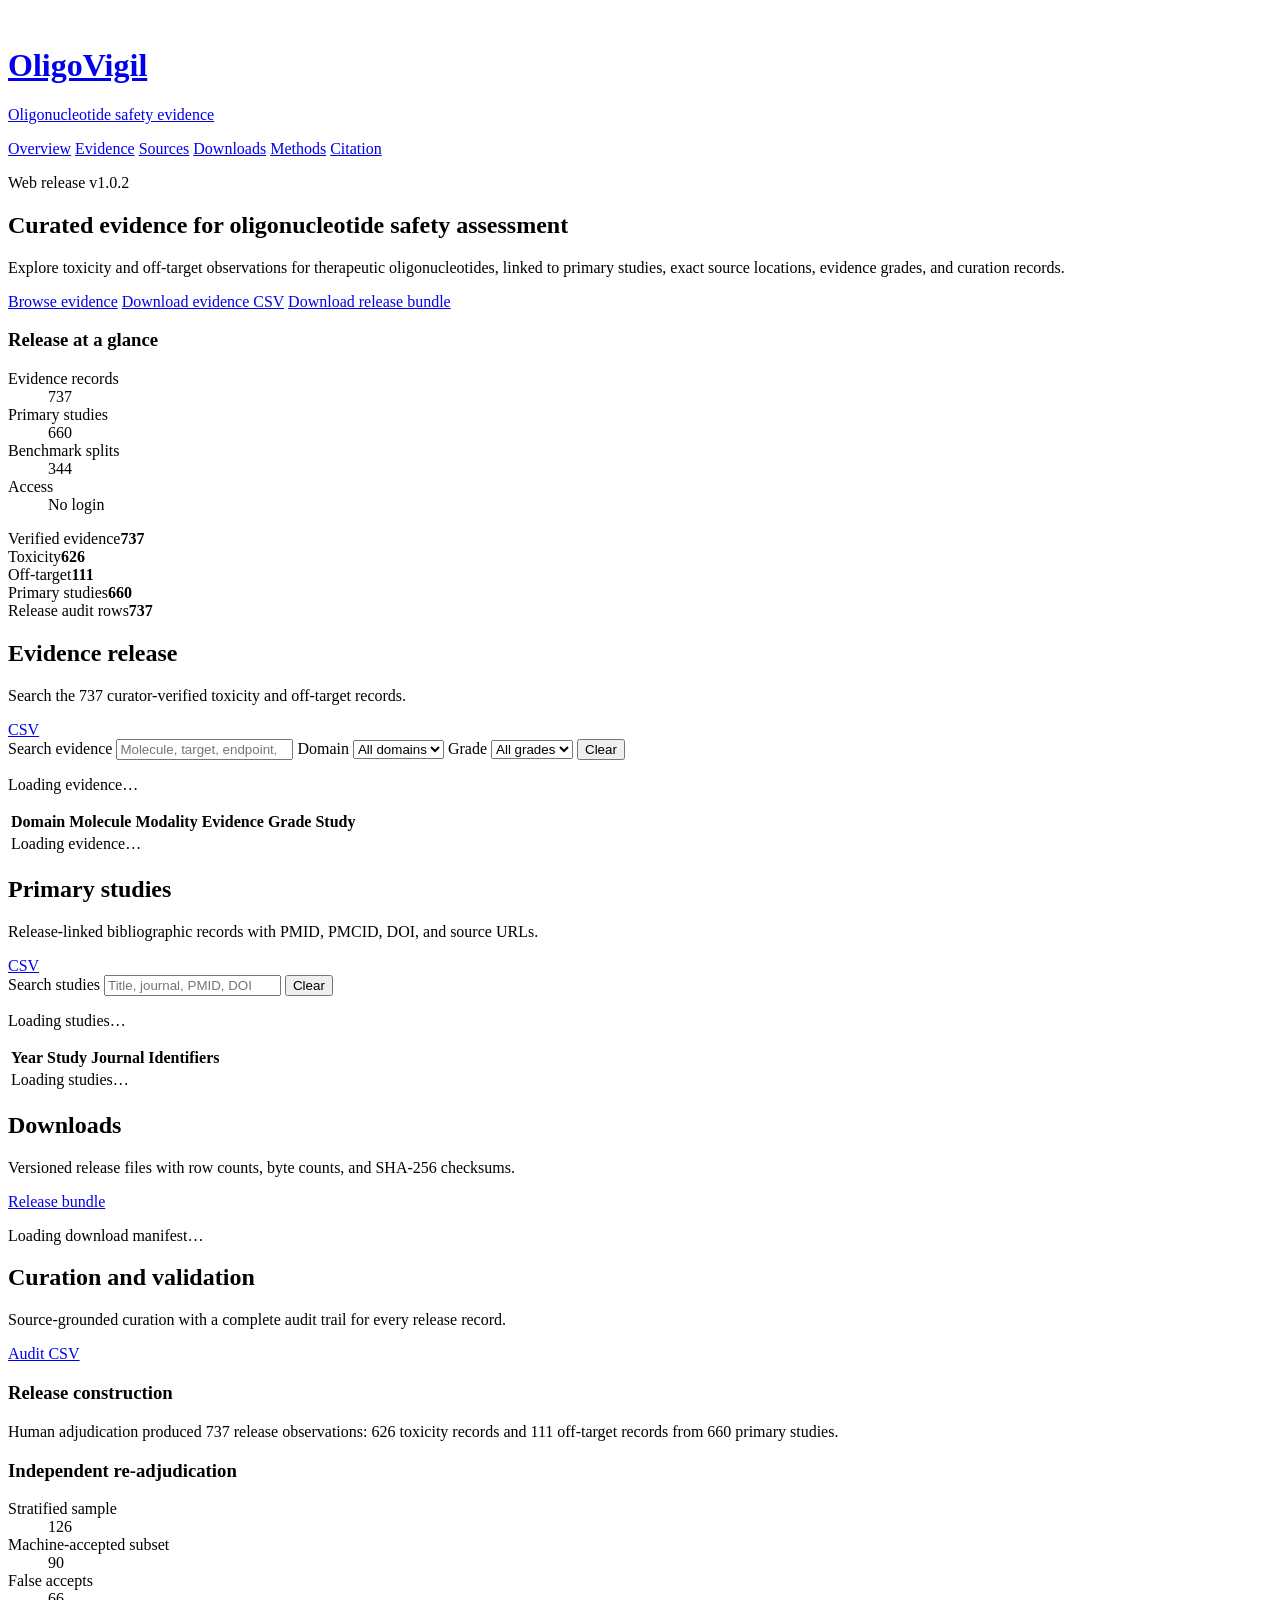
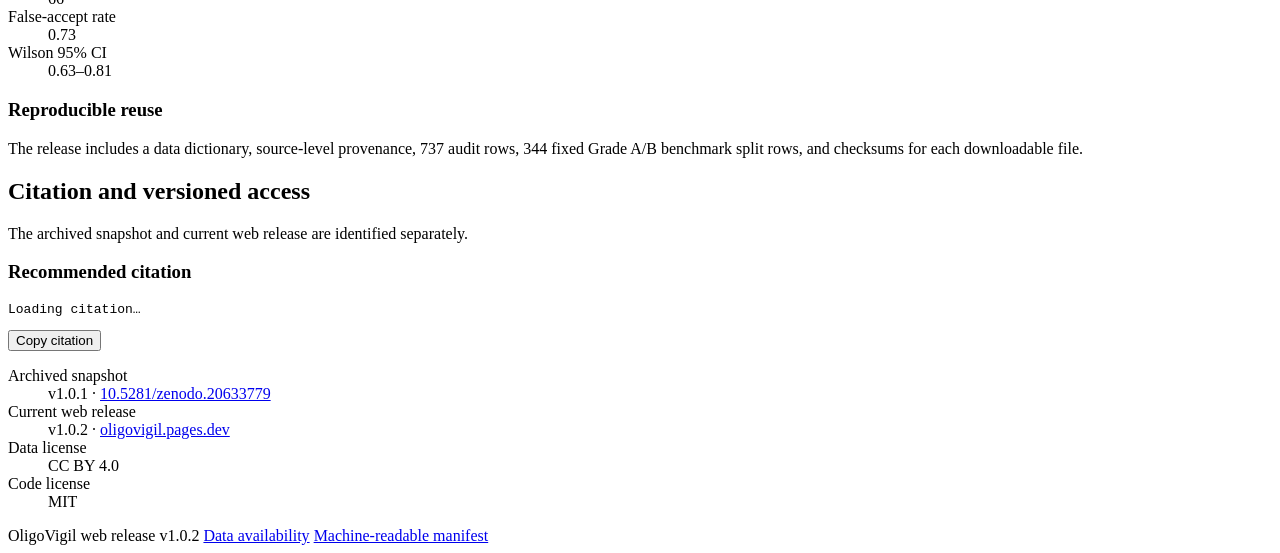
==== commit 37051732: "Publish v1.0.2 data hygiene and public release updates" ====
--- a/public/index.html
+++ b/public/index.html
@@ -3,1295 +3,255 @@
   <head>
     <meta charset="utf-8" />
     <meta name="viewport" content="width=device-width, initial-scale=1" />
-    <title>OligoVigil Workbench</title>
+    <title>OligoVigil — Oligonucleotide safety evidence</title>
     <meta
       name="description"
-      content="OligoVigil is a free oligonucleotide safety evidence resource with curated toxicity, off-target, provenance, benchmark, and download workflows."
+      content="OligoVigil provides curated toxicity and off-target evidence for therapeutic oligonucleotides, with source provenance, audit records, benchmark splits, and bulk downloads."
     />
+    <meta property="og:title" content="OligoVigil" />
+    <meta
+      property="og:description"
+      content="Curated oligonucleotide safety and off-target evidence with citable provenance and reusable release data."
+    />
+    <meta property="og:type" content="website" />
+    <meta property="og:url" content="https://oligovigil.pages.dev/" />
     <meta name="theme-color" content="#0f766e" />
     <link rel="icon" href="/favicon.svg" type="image/svg+xml" />
     <link rel="alternate" type="application/ld+json" href="/bioschemas.json" />
-    <link rel="alternate" type="application/json" href="/nlweb.json" />
-    <link rel="stylesheet" href="/styles.css?v=20260604_core_validation_v45" />
+    <link rel="stylesheet" href="/styles.css?v=20260804_release" />
   </head>
   <body>
     <header class="topbar">
-      <div class="brand-lockup">
+      <a class="brand-lockup" href="#overview" aria-label="OligoVigil overview">
         <img class="brand-mark" src="/logo.svg" alt="" aria-hidden="true" />
         <div class="brand-block">
-          <span class="eyebrow">Oligonucleotide safety evidence resource</span>
           <h1>OligoVigil</h1>
-          <p>Curated safety and off-target evidence for therapeutic oligonucleotides, with citable provenance and benchmark-ready release data.</p>
-        </div>
-      </div>
-      <nav class="primary-nav" aria-label="Primary">
-        <a href="#overview" data-view-target="overview">Overview</a>
-        <a href="#search" data-view-target="search">Search</a>
-        <a href="#triage" data-view-target="triage">Dossier</a>
-        <a href="#evidence" data-view-target="evidence">Evidence</a>
-        <a href="#offtarget" data-view-target="offtarget">Off-target</a>
-        <a href="#trust" data-view-target="trust">Trust</a>
-        <a href="#sources" data-view-target="sources">Sources</a>
-        <a href="#downloads" data-view-target="downloads">Downloads</a>
-        <a href="#benchmark" data-view-target="benchmark">Benchmark</a>
-        <a href="#agent" data-view-target="agent">Agent</a>
-        <a href="#cite" data-view-target="cite">Cite</a>
-        <a href="#help" data-view-target="help">Help</a>
+          <p>Oligonucleotide safety evidence</p>
+        </div>
+      </a>
+      <nav class="primary-nav" aria-label="Primary navigation">
+        <a href="#overview">Overview</a>
+        <a href="#evidence">Evidence</a>
+        <a href="#sources">Sources</a>
+        <a href="#downloads">Downloads</a>
+        <a href="#methods">Methods</a>
+        <a href="#citation">Citation</a>
       </nav>
     </header>
 
-    <main>
-      <div id="error-banner" class="error-banner" hidden></div>
-      <div id="provenance-banner" role="note" style="background:#e7f1ff;border:1px solid #b6d4fe;color:#084298;padding:10px 14px;margin:0 0 14px;border-radius:8px;font-size:0.9rem;line-height:1.45;">
-        <strong>Current release: 737 human curator-verified evidence records.</strong> The public release contains 626 toxicity records and 111 off-target records. Candidate rows are kept separate from citable release evidence; unsupported candidates are not shown as verified records. Every release row links to source metadata, an exact source location, evidence grade, and audit status.
-      </div>
-
-      <section class="app-view" id="overview" data-view="overview">
-        <div class="overview-layout resource-hero">
-          <div class="overview-main hero-primary">
-            <div class="overview-head">
-              <div>
-                <h2>Start with a safety question</h2>
-                <p>Search by molecule, target, endpoint, modification, source, PMID, DOI, or off-target mechanism.</p>
-              </div>
-            </div>
-            <div class="hero-search-bar">
-              <input id="hero-search-input" type="search" aria-label="Search OligoVigil" placeholder="GalNAc hepatotoxicity, PCSK9, seed off-target, platelet, renal" />
-              <button id="hero-search-button" type="button">Search</button>
-            </div>
-            <section class="stats-grid" id="stats"></section>
-            <section class="home-workflow-panel" aria-label="Primary database workflows">
-              <div class="workflow-intro">
-                <h3>Primary workflows</h3>
-                <p>Start from a citable release record, a mechanism question, a provenance packet, or a benchmark reuse task.</p>
-              </div>
-              <div class="task-grid">
-              <button type="button" data-workflow-action="evidence:toxicity:hepatic">
-                <img src="/assets/generated/icon-hepatic-safety.png" alt="" aria-hidden="true" />
-                <span>Browse verified evidence</span>
-              </button>
-              <button type="button" data-workflow-action="offtarget">
-                <img src="/assets/generated/icon-offtarget-neuro.png" alt="" aria-hidden="true" />
-                <span>Off-target mechanisms</span>
-              </button>
-              <button type="button" data-workflow-action="triage:AUGCUACUGACUGA:PCSK9:GalNAc:GalNAc:hepatic">
-                <img src="/assets/generated/icon-safety-shield.png" alt="" aria-hidden="true" />
-                <span>Safety triage report</span>
-              </button>
-              <button type="button" data-workflow-action="benchmark">
-                <img src="/assets/generated/icon-assay-matrix.png" alt="" aria-hidden="true" />
-                <span>Reuse benchmark splits</span>
-              </button>
-              </div>
-            </section>
-            <section class="novelty-strip" aria-label="Resource positioning">
-              <div>
-                <strong>Safety-focused</strong>
-                <span>ASO/siRNA toxicity and off-target evidence, not a broad RNA therapeutics catalog.</span>
-              </div>
-              <div>
-                <strong>Source-grounded</strong>
-                <span>Each release record links to source metadata, exact location, and curator audit trail.</span>
-              </div>
-              <div>
-                <strong>Reusable</strong>
-                <span>Bulk CSV/API downloads plus fixed Grade A/B benchmark splits.</span>
-              </div>
-            </section>
-            <section class="signal-strip" aria-label="Safety signal visual index">
-              <div class="signal-tile">
-                <img src="/assets/generated/icon-hepatic-safety.png" alt="" aria-hidden="true" />
-                <span>Hepatic</span>
-              </div>
-              <div class="signal-tile">
-                <img src="/assets/generated/icon-renal-safety.png" alt="" aria-hidden="true" />
-                <span>Renal</span>
-              </div>
-              <div class="signal-tile">
-                <img src="/assets/generated/icon-blood-toxicity.png" alt="" aria-hidden="true" />
-                <span>Blood</span>
-              </div>
-              <div class="signal-tile">
-                <img src="/assets/generated/icon-immune-signal.png" alt="" aria-hidden="true" />
-                <span>Immune</span>
-              </div>
-              <div class="signal-tile">
-                <img src="/assets/generated/icon-offtarget-neuro.png" alt="" aria-hidden="true" />
-                <span>Off-target</span>
-              </div>
-              <div class="signal-tile">
-                <img src="/assets/generated/icon-local-tissue.png" alt="" aria-hidden="true" />
-                <span>Local</span>
-              </div>
-            </section>
-            <div class="visual-band">
-              <img src="/assets/generated/hero-oligovigil-evidence.png" alt="" aria-hidden="true" />
-            </div>
-            <section class="home-examples" aria-label="Example results">
-              <div class="compact-title">
-                <h3>Example Results</h3>
-                <a href="#examples" data-view-target="examples">Open all</a>
-              </div>
-              <div class="home-example-grid" id="home-example-grid"></div>
-            </section>
-          </div>
-
-          <aside class="gate-panel">
-            <h2>Release and Reuse</h2>
-            <div class="gate-list">
-              <div>
-                <span>Verified evidence</span>
-                <strong id="gate-release-status" class="gate-warn">Checking</strong>
-              </div>
-              <div>
-                <span>Benchmark rows</span>
-                <strong id="gate-benchmark-status" class="gate-warn">Checking</strong>
-              </div>
-              <div>
-                <span>Downloads</span>
-                <strong id="gate-download-status" class="gate-warn">Checking</strong>
-              </div>
-              <div>
-                <span>API access</span>
-                <strong id="gate-api-status" class="gate-warn">Checking</strong>
-              </div>
-            </div>
-            <div id="metadata-strip" class="metadata-strip"></div>
-            <div class="hero-actions">
-              <a class="button-link" href="/api/download/evidence_release.csv">Evidence release</a>
-              <a class="button-link" href="#trust" data-view-target="trust">Curation trust</a>
-              <a class="button-link" href="#sources" data-view-target="sources">Browse sources</a>
-              <a class="button-link" href="#downloads" data-view-target="downloads">Download manifest</a>
-              <a class="button-link" href="/api/download/benchmark_reference_splits.csv">Benchmark splits</a>
-              <a class="button-link" href="#cite" data-view-target="cite">Cite release</a>
-            </div>
-          </aside>
-        </div>
-      </section>
-
-      <section class="app-view" id="sequence" data-view="sequence" hidden>
-        <div class="section-head">
-          <h2>Sequence and Modification Evidence Coverage</h2>
-          <div class="inline-actions">
-            <a class="button-link" href="/api/sequence_search?sequence=AUGCUACUGACUGA&modification=GalNAc&target=PCSK9">Example data</a>
-            <a class="button-link" href="/api/sequence_coverage">Coverage data</a>
-            <a class="button-link" href="/api/download/sequence_modification_curation_template.csv">Curation template</a>
-            <a class="button-link" href="/api/modification_profile">Modification profiles</a>
-          </div>
-        </div>
-        <div class="notice sequence-warning">
-          <div>
-            <strong>Evidence lookup, not sequence-specific prediction.</strong>
-            OligoVigil parses A/C/G/T/U/N input and retrieves curated literature evidence for seed/off-target mechanisms. It does not perform genome or transcriptome alignment, 3'UTR seed-match scanning, or candidate risk ranking.
-          </div>
-          <a class="button-link secondary-button" href="/api/download/sequence_modification_curation_template.csv">Complete sequence fields</a>
-        </div>
-        <div class="benchmark-grid section-block sequence-coverage-priority" id="sequence-coverage-grid"></div>
-        <div class="sequence-layout">
-          <div class="sequence-panel">
-            <h3>Sequence-to-evidence lookup</h3>
-            <div class="sequence-controls">
-              <label>
-                Oligo sequence
-                <input id="sequence-input" type="search" placeholder="AUGCUACUGACUGA" />
-              </label>
-              <label>
-                Target
-                <input id="sequence-target-input" type="search" placeholder="PCSK9, TTR, DMD" />
-              </label>
-              <label>
-                Modification or delivery
-                <select id="sequence-modification-filter">
-                  <option value="">Any modification</option>
-                </select>
-              </label>
-              <label>
-                Endpoint
-                <input id="sequence-endpoint-input" type="search" placeholder="hepatic, renal, seed" />
-              </label>
-              <button id="sequence-search-button" type="button">Look up evidence</button>
-            </div>
-            <div id="sequence-status-card" class="sequence-status-card"></div>
-          </div>
-          <div class="sequence-panel">
-            <h3>Modification profile</h3>
-            <div class="sequence-controls compact-controls">
-              <label>
-                Term
-                <select id="modification-profile-filter">
-                  <option value="">All terms</option>
-                </select>
-              </label>
-              <button id="modification-profile-button" type="button">Update profile</button>
-            </div>
-            <div id="modification-profile-grid" class="profile-grid"></div>
-          </div>
-        </div>
-        <div class="split">
-          <div>
-            <h3>Linked release evidence</h3>
-            <div class="table-wrap">
-              <table id="sequence-release-table"></table>
-            </div>
-          </div>
-          <div>
-            <h3>Candidate evidence for curation</h3>
-            <div class="table-wrap">
-              <table id="sequence-candidate-table"></table>
-            </div>
-          </div>
-        </div>
-      </section>
-
-      <section class="app-view dossier-view" id="triage" data-view="triage" hidden>
-        <div class="dossier-workbench">
-          <div class="triage-panel triage-input-panel dossier-control-panel">
-            <div class="dossier-title-block">
-              <span class="page-kicker">Safety Dossier Studio</span>
-              <h2>Build a citable oligo safety dossier</h2>
-              <p>Convert a candidate design context into release evidence, source provenance, benchmark hooks, and separated candidate gaps.</p>
-              <div class="dossier-tag-row" aria-label="Dossier guardrails">
-                <span>no de novo prediction</span>
-                <span>verified release only</span>
-                <span>candidate gaps separated</span>
-              </div>
-            </div>
-            <div class="triage-controls">
-              <label>
-                Oligo sequence
-                <input id="triage-sequence-input" type="search" placeholder="AUGCUACUGACUGA" />
-              </label>
-              <label>
-                HELM notation
-                <input id="triage-helm-input" type="search" placeholder="RNA1{R(A)P.R(U)P.R(G)}" />
-              </label>
-              <label>
-                Target
-                <input id="triage-target-input" type="search" placeholder="PCSK9, TTR, DMD" />
-              </label>
-              <label>
-                Modification
-                <input id="triage-modification-input" type="search" placeholder="GalNAc, 2'-MOE, LNA, phosphorothioate" />
-              </label>
-              <label>
-                Delivery
-                <input id="triage-delivery-input" type="search" placeholder="GalNAc, lipid nanoparticle, conjugate" />
-              </label>
-              <label>
-                Endpoint focus
-                <input id="triage-endpoint-input" type="search" placeholder="hepatic, renal, platelet, seed" />
-              </label>
-              <label>
-                Species
-                <input id="triage-species-input" type="search" placeholder="human, mouse, rat, non-human primate" />
-              </label>
-              <label>
-                Cell or tissue
-                <input id="triage-cell-type-input" type="search" placeholder="hepatocyte, kidney, platelet" />
-              </label>
-              <button id="triage-run-button" type="button">Build dossier</button>
-            </div>
-            <div id="triage-status-card" class="triage-status-card"></div>
-          </div>
-
-          <div class="triage-panel dossier-spotlight-panel">
-            <div class="dossier-spotlight-head">
-              <div>
-                <h3>Dossier output</h3>
-                <p>Live report summary, evidence graph, provenance policy, and export actions for the current query.</p>
-              </div>
-              <a class="button-link secondary-button" href="#help" data-view-target="help">Evidence policy</a>
-            </div>
-            <div id="triage-summary-grid" class="triage-summary-grid dossier-summary-grid"></div>
-            <div class="dossier-canvas-head">
-              <span>Evidence canvas</span>
-              <small>Design features connected to concerns, verified records, sources, and candidate gaps</small>
-            </div>
-            <div class="evidence-graph-panel" id="triage-evidence-graph"></div>
-            <div id="triage-policy-card" class="triage-policy-card"></div>
-            <div class="dossier-export-panel">
-              <div class="dossier-export-primary">
-                <a id="triage-json-link" class="button-link" href="/api/safety_dossier?sequence=AUGCUACUGACUGA&target=PCSK9&modification=GalNAc&delivery=GalNAc&endpoint=hepatic&species=human">Open dossier JSON</a>
-                <button id="triage-print-button" class="secondary-button" type="button">Print dossier</button>
-              </div>
-              <details class="developer-details compact-details export-details">
-                <summary>Technical exports and data files</summary>
-                <div class="inline-actions developer-link-row">
-                  <a id="triage-legacy-link" class="button-link" href="/api/safety_triage?sequence=AUGCUACUGACUGA&target=PCSK9&modification=GalNAc&delivery=GalNAc&endpoint=hepatic&species=human">Triage data</a>
-                  <a id="triage-graph-link" class="button-link" href="/api/evidence_graph?sequence=AUGCUACUGACUGA&target=PCSK9&modification=GalNAc&delivery=GalNAc&endpoint=hepatic&species=human">Evidence graph</a>
-                  <a id="triage-prov-link" class="button-link" href="/api/prov_graph?sequence=AUGCUACUGACUGA&target=PCSK9&modification=GalNAc&delivery=GalNAc&endpoint=hepatic&species=human">PROV JSON</a>
-                  <a class="button-link" href="/api/download/evidence_release.csv">Evidence release</a>
-                  <a class="button-link" href="/api/download/curation_candidates_filtered.csv">Candidate gaps</a>
-                </div>
-              </details>
-            </div>
-          </div>
-        </div>
-
-        <section class="section-block">
-          <div class="section-head compact-head">
-            <h2>Dossier Packet</h2>
-            <span class="muted-line">Exportable summary, graph, provenance, and benchmark reuse hooks</span>
-          </div>
-          <div class="dossier-grid" id="triage-dossier-grid"></div>
-        </section>
-        <section class="section-block">
-          <div class="section-head compact-head">
-            <h2>Risk Matrix</h2>
-            <span class="muted-line">Concern-level evidence state and next action</span>
-          </div>
-          <div id="triage-risk-grid" class="triage-risk-grid"></div>
-        </section>
-        <div class="split triage-results">
-          <div>
-            <h3>Citable release evidence</h3>
-            <div class="table-wrap">
-              <table id="triage-release-table"></table>
-            </div>
-          </div>
-          <div>
-            <h3>Candidate curation gaps</h3>
-            <div class="table-wrap">
-              <table id="triage-candidate-table"></table>
-            </div>
-          </div>
-        </div>
-        <section class="section-block">
-          <div class="section-head compact-head">
-            <h2>Validation Checklist</h2>
-            <span class="muted-line">What a safety scientist should verify before reuse</span>
-          </div>
-          <div class="table-wrap">
-            <table id="triage-validation-table"></table>
-          </div>
-        </section>
-      </section>
-
-      <section class="app-view" id="search" data-view="search" hidden>
-        <div class="section-head">
-          <h2>Search</h2>
-          <div class="inline-actions">
-            <input id="global-search" type="search" aria-label="Search release evidence, candidates, sources, and molecules" placeholder="toxicity, GalNAc, seed, PMID, DOI" />
-            <button id="search-button" type="button">Search</button>
-            <button id="clear-search-button" type="button">Clear</button>
-          </div>
-        </div>
-        <div id="search-summary" class="muted-line"></div>
-        <div class="split search-results">
-          <div>
-            <h3>Sources</h3>
-            <div class="table-wrap">
-              <table id="search-source-table"></table>
-            </div>
-          </div>
-          <div>
-            <h3>Molecules and cohorts</h3>
-            <div class="table-wrap">
-              <table id="search-molecule-table"></table>
-            </div>
-          </div>
-          <div>
-            <h3>Candidates</h3>
-            <div class="table-wrap">
-              <table id="search-candidate-table"></table>
-            </div>
-          </div>
-          <div>
-            <h3>Toxicity</h3>
-            <div class="table-wrap">
-              <table id="search-toxicity-table"></table>
-            </div>
-          </div>
-          <div>
-            <h3>Off-target</h3>
-            <div class="table-wrap">
-              <table id="search-offtarget-table"></table>
-            </div>
-          </div>
-        </div>
-
-        <div id="query-examples" class="section-block">
-          <div class="section-head">
-            <h2>Query Examples</h2>
-            <a class="button-link" href="/api/examples">Example data</a>
-          </div>
-          <div class="example-grid" id="example-grid"></div>
-        </div>
-      </section>
-
-      <section class="app-view" id="ask" data-view="ask" hidden>
-        <div class="section-head">
-          <h2>Ask OligoVigil</h2>
-          <div class="inline-actions">
-            <a class="button-link" href="/api/ask?q=Show%20GalNAc%20liver%20toxicity%20Grade%20A%2FB%20evidence%20with%20PubMed%20sources">Example data</a>
-            <a class="button-link" href="/api/evidence_records">Release evidence</a>
-            <a class="button-link" href="/api/citation">Citation policy</a>
-          </div>
-        </div>
-        <div class="ask-layout">
-          <div class="ask-panel">
-            <h3>Grounded Question</h3>
-            <textarea id="ask-question" rows="4" aria-label="Ask a read-only evidence question" placeholder="Show GalNAc liver toxicity Grade A/B evidence with PubMed sources"></textarea>
-            <div class="inline-actions">
-              <button id="ask-run-button" type="button">Ask</button>
-              <button id="ask-clear-button" class="secondary-button" type="button">Reset</button>
-            </div>
-            <div class="ask-example-grid" id="ask-example-grid"></div>
-          </div>
-          <div class="ask-panel">
-            <h3>Answer Guardrails</h3>
-            <div class="metadata-strip">
-              <span>release evidence only</span>
-              <span>no writes</span>
-              <span>source-grounded</span>
-              <span>LLM-ready</span>
-            </div>
-            <p id="ask-answer" class="ask-answer"></p>
-            <div class="benchmark-grid" id="ask-summary-grid"></div>
-          </div>
-        </div>
-        <div class="section-block">
-          <div class="section-head">
-            <h2>Interpreted Query</h2>
-            <span class="muted-line">Whitelist query plan exposed for reproducible inspection</span>
-          </div>
-          <div class="benchmark-grid" id="ask-plan-grid"></div>
-        </div>
-        <div class="split">
-          <div>
-            <h3>Grounded Records</h3>
-            <div class="table-wrap">
-              <table id="ask-record-table"></table>
-            </div>
-          </div>
-          <div>
-            <h3>Source Citations</h3>
-            <div class="table-wrap">
-              <table id="ask-citation-table"></table>
-            </div>
-          </div>
-        </div>
-      </section>
-
-      <section class="app-view" id="usecases" data-view="usecases" hidden>
-        <div class="section-head">
-          <h2>Use Cases</h2>
-          <div class="inline-actions">
-            <a class="button-link" href="/api/use_cases">Use-case data</a>
-            <a class="button-link" href="/api/case_workflows">Workflow data</a>
-          </div>
-        </div>
-        <div class="usecase-grid" id="usecase-grid"></div>
-      </section>
-
-      <section class="app-view" id="examples" data-view="examples" hidden>
-        <div class="section-head">
-          <h2>Example Results</h2>
-          <div class="inline-actions">
-            <a class="button-link" href="/api/case_workflows">Workflow data</a>
-            <a class="button-link" href="/api/download/evidence_release.csv">Evidence release</a>
-            <a class="button-link" href="/api/download/benchmark_reference_splits.csv">Benchmark splits</a>
-          </div>
-        </div>
-        <div class="examples-focus-layout">
-          <div class="example-result-grid" id="example-result-grid"></div>
-          <div class="workflow-side-panel">
-            <img src="/assets/generated/provenance-network.png" alt="" aria-hidden="true" />
-            <div class="section-block compact-section">
-              <div class="section-head compact-head">
-                <h2>Selected Workflow</h2>
-                <span id="example-workflow-title" class="muted-line"></span>
-              </div>
-              <div class="benchmark-grid compact-dashboard" id="example-dashboard-grid"></div>
-            </div>
-          </div>
-        </div>
-      </section>
-
-      <section class="app-view" id="release" data-view="release" hidden>
-        <div class="section-head">
-          <h2>Release Status</h2>
-          <div class="inline-actions">
-            <a class="button-link" href="/api/release_status">Status data</a>
-            <a class="button-link" href="/api/submission_pack">Release packet</a>
-            <a class="button-link" href="/api/field_completeness">Field completeness</a>
-            <a class="button-link" href="/api/readiness">Readiness data</a>
-            <a class="button-link" href="/api/download/all_tables.zip">All tables</a>
-          </div>
-        </div>
-        <div class="quality-grid" id="release-status-grid"></div>
-        <div class="section-block nar-pack-block">
-          <div class="section-head compact-head">
-            <h2>Release Reuse Packet</h2>
-            <span id="submission-pack-status" class="muted-line"></span>
-          </div>
-          <div class="quality-grid" id="submission-pack-grid"></div>
-          <div class="split">
-            <div>
-              <h3>Public Release Blockers</h3>
-              <div class="table-wrap">
-                <table id="release-blocker-table"></table>
-              </div>
-            </div>
-            <div>
-              <h3>Reuse Risk Register</h3>
-              <div class="risk-list" id="reviewer-risk-list"></div>
-            </div>
-          </div>
-        </div>
-        <div class="section-block field-completeness-block">
-          <div class="section-head compact-head">
-            <h2>Field Completeness</h2>
-            <span id="field-completeness-note" class="muted-line"></span>
-          </div>
-          <div class="quality-grid" id="field-completeness-summary-grid"></div>
-          <div class="table-wrap">
-            <table id="field-completeness-table"></table>
-          </div>
-        </div>
-        <div class="section-block core-field-block">
-          <div class="section-head compact-head">
-            <h2>Core Oligo Field Upgrade</h2>
-            <span class="muted-line" id="core-oligo-claim-boundary"></span>
-          </div>
-          <div class="quality-grid" id="core-oligo-status-grid"></div>
-          <div class="split">
-            <div>
-              <h3>Priority Queue</h3>
-              <div class="table-wrap">
-                <table id="core-oligo-priority-table"></table>
-              </div>
-            </div>
-            <div>
-              <h3>Blocking Gates</h3>
-              <div class="trust-policy-list" id="core-oligo-gate-list"></div>
-            </div>
-          </div>
-          <div class="inline-actions">
-            <a class="button-link primary-action" href="/api/download/core_oligo_field_curation_packet.csv">Core field packet</a>
-            <a class="button-link" href="/api/core_oligo_fields">Status JSON</a>
-            <a class="button-link" href="/api/download/sequence_modification_curation_template.csv">Legacy molecule template</a>
-          </div>
-        </div>
-        <div class="split">
-          <div>
-            <h3>Readiness Gates</h3>
-            <div class="table-wrap">
-              <table id="release-gate-table"></table>
-            </div>
-          </div>
-          <div>
-            <h3>Release Batches</h3>
-            <div class="release-batch-list" id="release-batch-list"></div>
-          </div>
-        </div>
-      </section>
-
-      <section class="app-view" id="help" data-view="help" hidden>
-        <div class="section-head">
-          <h2>Help</h2>
-          <div class="inline-actions">
-            <a class="button-link" href="/api/help">Help data</a>
-            <a class="button-link" href="/api/openapi.json">OpenAPI</a>
-            <a class="button-link" href="#cite" data-view-target="cite">Citation</a>
-          </div>
-        </div>
-        <div class="help-layout">
-          <nav class="help-toc" id="help-toc" aria-label="Help chapters"></nav>
-          <div class="help-content" id="help-content"></div>
-        </div>
-      </section>
-
-      <section class="app-view" id="trust" data-view="trust" hidden>
-        <div class="section-head">
-          <h2>Curation and Trust</h2>
-          <div class="inline-actions">
-            <a class="button-link primary-action" href="/api/curation_protocol">Protocol data</a>
-            <a class="button-link" href="/api/data_availability">Data availability</a>
-            <a class="button-link" href="/api/download/curation_audit.csv">Audit CSV</a>
-            <a class="button-link" href="/api/manifest/license_manifest_v1.csv">License manifest</a>
-            <a class="button-link" href="/api/download/evidence_release.csv">Evidence release</a>
-          </div>
-        </div>
-        <div class="notice">
-          <div id="trust-scope-note">
-            <strong>Loading curation protocol.</strong>
-            Checking release gates, audit coverage, provenance fields, and redistribution policy.
-          </div>
-        </div>
-        <div class="quality-grid" id="trust-release-grid"></div>
-        <div class="section-block independent-validation-block">
-          <div class="section-head compact-head">
-            <h3>Independent Validation</h3>
-            <span class="muted-line" id="independent-validation-note"></span>
-          </div>
-          <div class="quality-grid compact-quality-grid" id="independent-validation-grid"></div>
-          <div class="split">
-            <div>
-              <h3>Sampling Frame</h3>
-              <div class="table-wrap">
-                <table id="validation-sampling-table"></table>
-              </div>
-            </div>
-            <div>
-              <h3>Independent Check Fields</h3>
-              <div class="trust-policy-list" id="validation-review-field-list"></div>
-            </div>
-          </div>
-          <div class="inline-actions">
-            <a class="button-link primary-action" href="/api/download/independent_curation_validation_template.csv">Second-review packet</a>
-            <a class="button-link" href="/api/independent_validation">Validation JSON</a>
-            <a class="button-link" href="/api/download/curation_audit.csv">Audit CSV</a>
-          </div>
-        </div>
-        <div class="section-block">
-          <div class="section-head compact-head">
-            <h3>Audit Path</h3>
-            <span class="muted-line">How users can reproduce the release boundary</span>
-          </div>
-          <div class="trust-step-list" id="trust-reviewer-steps"></div>
-        </div>
-        <div class="split">
-          <div>
-            <div class="section-head compact-head">
-              <h3>Provenance Coverage</h3>
-              <span class="muted-line">Release records only</span>
-            </div>
-            <div class="quality-grid compact-quality-grid" id="trust-provenance-grid"></div>
-          </div>
-          <div>
-            <div class="section-head compact-head">
-              <h3>Evidence Grade Policy</h3>
-              <span class="muted-line">A/B are benchmark eligible; C is contextual</span>
-            </div>
-            <div class="trust-policy-list" id="trust-grade-policy"></div>
-          </div>
-        </div>
-        <div class="section-block">
-          <div class="section-head compact-head">
-            <h3>License and Redistribution Boundary</h3>
-            <span class="muted-line">Raw article text is not redistributed</span>
-          </div>
-          <div class="trust-policy-list" id="trust-redistribution-policy"></div>
-          <div class="table-wrap">
-            <table id="trust-license-table"></table>
-          </div>
-        </div>
-        <div class="section-block">
-          <div class="section-head compact-head">
-            <h3>Audit Method Summary</h3>
-            <span class="muted-line">Counts from curation_audit</span>
-          </div>
-          <div class="table-wrap">
-            <table id="trust-audit-method-table"></table>
-          </div>
-        </div>
-        <div class="section-block">
-          <div class="section-head compact-head">
-            <h3>Known Limitations</h3>
-            <span class="muted-line">Explicitly carried into the manuscript rather than hidden</span>
-          </div>
-          <div class="trust-policy-list" id="trust-limitations"></div>
-        </div>
-      </section>
-
-      <section class="app-view" id="cite" data-view="cite" hidden>
-        <div class="section-head">
-          <h2>Cite OligoVigil</h2>
-          <div class="inline-actions">
-            <a class="button-link" href="/api/citation">Citation data</a>
-            <a class="button-link" href="/api/archive_readiness">Archive readiness</a>
-            <a class="button-link" href="/api/adoption_packet">Adoption packet</a>
-            <a class="button-link" href="/api/download/benchmark_task_cards.csv">Task cards</a>
-          </div>
-        </div>
-        <div class="record-grid">
-          <div>
-            <div class="section-head compact-head">
-              <h2>Preferred Citation</h2>
-              <button id="copy-global-citation-button" class="secondary-button" type="button">Copy</button>
-            </div>
-            <div id="global-citation" class="citation-box text-copy-box"></div>
-          </div>
-          <div>
-            <div class="section-head compact-head">
-              <h2>BibTeX</h2>
-              <button id="copy-global-bibtex-button" class="secondary-button" type="button">Copy</button>
-            </div>
-            <div id="global-bibtex" class="citation-box text-copy-box"></div>
-          </div>
-        </div>
-        <div class="citation-policy-grid" id="citation-policy-grid"></div>
-        <div class="section-block">
-          <div class="section-head compact-head">
-            <h2>Archive DOI Readiness</h2>
-            <a class="button-link" href="/api/download/all_tables.zip">Archive bundle</a>
-          </div>
-          <div class="quality-grid" id="archive-readiness-grid"></div>
-          <div class="table-wrap">
-            <table id="archive-file-table"></table>
-          </div>
-        </div>
-        <div class="section-block">
-          <div class="section-head compact-head">
-            <h2>Adoption Evidence</h2>
-            <span id="adoption-policy-note" class="muted-line"></span>
-          </div>
-          <div class="quality-grid" id="adoption-grid"></div>
-          <div class="table-wrap">
-            <table id="adoption-event-table"></table>
-          </div>
-        </div>
-      </section>
-
-      <section class="app-view" id="quality" data-view="quality" hidden>
-        <div class="section-head">
-          <h2>Quality Snapshot</h2>
-          <a class="button-link" href="/api/openapi.json">API schema</a>
-        </div>
-        <div class="quality-grid" id="quality-grid"></div>
-
-        <div id="readiness" class="section-block">
-          <h2>Release Readiness Gates</h2>
-          <div class="table-wrap">
-            <table id="readiness-table"></table>
-          </div>
-        </div>
-      </section>
-
-      <section class="app-view" id="curation" data-view="curation" hidden>
-        <div id="candidates">
-          <div class="section-head">
-            <h2>Candidate Evidence Packet</h2>
-            <div class="inline-actions">
-              <input id="candidate-query" type="search" placeholder="Search candidates" />
-              <a id="candidate-download-link" class="button-link" href="/api/download/curation_candidates_filtered.csv">Download filtered CSV</a>
-            </div>
-          </div>
-          <div class="queue-controls">
-            <label>
-              Domain
-              <select id="candidate-domain-filter">
-                <option value="">All domains</option>
-                <option value="toxicity">toxicity</option>
-                <option value="offtarget">offtarget</option>
-                <option value="chemistry">chemistry</option>
-                <option value="assay">assay</option>
-                <option value="delivery">delivery</option>
-                <option value="benchmark">benchmark</option>
-              </select>
-            </label>
-            <label>
-              Confidence
-              <select id="confidence-filter">
-                <option value="">All confidence levels</option>
-                <option value="high_candidate">high_candidate</option>
-                <option value="medium_candidate">medium_candidate</option>
-                <option value="low_candidate">low_candidate</option>
-              </select>
-            </label>
-            <label>
-              Rows
-              <select id="candidate-limit">
-                <option value="250">250</option>
-                <option value="500">500</option>
-                <option value="1000">1000</option>
-              </select>
-            </label>
-          </div>
-          <div class="table-wrap">
-            <table id="candidate-table"></table>
-          </div>
-        </div>
-
-        <div id="queue" class="section-block">
-          <div class="section-head">
-            <h2>Curation Queue</h2>
-            <input id="queue-query" type="search" placeholder="Search queue" />
-          </div>
-          <div class="queue-controls">
-            <label>
-              Domain
-              <select id="domain-filter">
-                <option value="">All domains</option>
-                <option value="toxicity">toxicity</option>
-                <option value="offtarget">offtarget</option>
-                <option value="chemistry">chemistry</option>
-                <option value="assay">assay</option>
-                <option value="delivery">delivery</option>
-                <option value="benchmark">benchmark</option>
-                <option value="molecule_identity">molecule_identity</option>
-                <option value="source_provenance">source_provenance</option>
-              </select>
-            </label>
-            <label>
-              Priority
-              <select id="priority-filter">
-                <option value="">All priorities</option>
-                <option value="high">high</option>
-                <option value="medium">medium</option>
-              </select>
-            </label>
-            <label>
-              Rows
-              <select id="queue-limit">
-                <option value="250">250</option>
-                <option value="500">500</option>
-                <option value="1000">1000</option>
-              </select>
-            </label>
-          </div>
-          <div class="table-wrap">
-            <table id="queue-table"></table>
-          </div>
-        </div>
-      </section>
-
-      <section class="app-view" id="evidence" data-view="evidence" hidden>
-        <div id="explorer">
-          <div class="section-head">
-            <h2>Verified Release Gate</h2>
-            <a class="button-link" href="/api/download/evidence_release.csv">Download evidence release</a>
-          </div>
-          <div class="queue-controls">
-            <label>
-              Domain
-              <select id="evidence-domain-filter">
-                <option value="">All domains</option>
-                <option value="toxicity">toxicity</option>
-                <option value="offtarget">offtarget</option>
-              </select>
-            </label>
-            <label>
-              Grade
-              <select id="evidence-grade-filter">
-                <option value="">All grades</option>
-              </select>
-            </label>
-            <label>
-              Modality
-              <select id="evidence-modality-filter">
-                <option value="">All modalities</option>
-              </select>
-            </label>
-            <label>
-              Category
-              <select id="evidence-category-filter">
-                <option value="">All categories</option>
-              </select>
-            </label>
-            <label>
-              Rows
-              <select id="evidence-limit">
-                <option value="100">100</option>
-                <option value="250">250</option>
-                <option value="500">500</option>
-                <option value="1000">1000</option>
-              </select>
-            </label>
-            <input id="evidence-query" type="search" aria-label="Search verified release evidence" placeholder="Search verified release evidence" />
-          </div>
-          <div id="evidence-count" class="muted-line"></div>
-          <div id="offtarget-taxonomy-panel" class="offtarget-taxonomy-panel" hidden>
-            <div class="section-head compact-head">
-              <h3>Off-target mechanism map</h3>
-              <a class="button-link" href="/api/offtarget_taxonomy">Taxonomy data</a>
-            </div>
-            <p id="offtarget-taxonomy-note" class="muted-line"></p>
-            <div id="offtarget-taxonomy-grid" class="mechanism-grid"></div>
-          </div>
-          <div class="table-wrap">
-            <table id="evidence-record-table"></table>
-          </div>
-        </div>
-
-        <div class="section-block">
-          <h2>Evidence Preview</h2>
-          <p id="evidence-preview-note" class="muted-line"></p>
-          <div class="split">
-            <div>
-              <h3>Toxicity</h3>
-              <div class="table-wrap">
-                <table id="toxicity-table"></table>
-              </div>
-            </div>
-            <div>
-              <h3>Off-target</h3>
-              <div class="table-wrap">
-                <table id="offtarget-table"></table>
-              </div>
-            </div>
-          </div>
-        </div>
-
-        <div id="audit" class="section-block">
-          <div class="section-head">
-            <h2>Provenance Audit</h2>
-            <input id="audit-query" type="search" placeholder="Search audit notes" />
-          </div>
-          <div class="queue-controls">
-            <label>
-              Entity
-              <select id="audit-entity-filter">
-                <option value="">All entities</option>
-                <option value="toxicity_endpoint">toxicity_endpoint</option>
-                <option value="offtarget_evidence">offtarget_evidence</option>
-              </select>
-            </label>
-            <label>
-              Status
-              <select id="audit-status-filter">
-                <option value="">All statuses</option>
-              </select>
-            </label>
-            <label>
-              Rows
-              <select id="audit-limit">
-                <option value="250">250</option>
-                <option value="500">500</option>
-                <option value="1000">1000</option>
-              </select>
-            </label>
-          </div>
-          <div id="audit-count" class="muted-line"></div>
-          <div class="table-wrap">
-            <table id="audit-table"></table>
-          </div>
-        </div>
-      </section>
-
-      <section class="app-view" id="record" data-view="record" hidden>
-        <div class="section-head">
-          <h2>Citable Record</h2>
-          <div class="inline-actions">
-            <select id="record-domain">
-              <option value="toxicity">toxicity</option>
-              <option value="offtarget">offtarget</option>
+    <main class="release-portal">
+      <div id="error-banner" class="error-banner" role="alert" hidden></div>
+
+      <section id="overview" class="release-hero" aria-labelledby="overview-title">
+        <div class="release-hero-copy">
+          <p class="release-label">Web release <span id="release-version">v1.0.2</span></p>
+          <h2 id="overview-title">Curated evidence for oligonucleotide safety assessment</h2>
+          <p>
+            Explore toxicity and off-target observations for therapeutic oligonucleotides,
+            linked to primary studies, exact source locations, evidence grades, and curation
+            records.
+          </p>
+          <div class="hero-actions">
+            <a class="button-link" href="#evidence">Browse evidence</a>
+            <a class="button-link" href="/api/download/evidence_release.csv">Download evidence CSV</a>
+            <a class="button-link secondary-button" href="/api/download/all_tables.zip">Download release bundle</a>
+          </div>
+        </div>
+        <aside class="release-summary" aria-label="Release summary">
+          <h3>Release at a glance</h3>
+          <dl>
+            <div><dt>Evidence records</dt><dd id="hero-release-total">737</dd></div>
+            <div><dt>Primary studies</dt><dd id="hero-source-total">660</dd></div>
+            <div><dt>Benchmark splits</dt><dd id="hero-benchmark-total">344</dd></div>
+            <div><dt>Access</dt><dd>No login</dd></div>
+          </dl>
+        </aside>
+      </section>
+
+      <section class="release-facts" aria-label="Release counts">
+        <article><span>Verified evidence</span><strong id="stat-release">737</strong></article>
+        <article><span>Toxicity</span><strong id="stat-toxicity">626</strong></article>
+        <article><span>Off-target</span><strong id="stat-offtarget">111</strong></article>
+        <article><span>Primary studies</span><strong id="stat-sources">660</strong></article>
+        <article><span>Release audit rows</span><strong id="stat-audit">737</strong></article>
+      </section>
+
+      <section id="evidence" class="release-section" aria-labelledby="evidence-title">
+        <div class="section-head">
+          <div>
+            <h2 id="evidence-title">Evidence release</h2>
+            <p>Search the 737 curator-verified toxicity and off-target records.</p>
+          </div>
+          <a class="button-link secondary-button" href="/api/download/evidence_release.csv">CSV</a>
+        </div>
+        <form id="evidence-filter" class="release-toolbar" role="search">
+          <label>
+            Search evidence
+            <input id="evidence-query" type="search" placeholder="Molecule, target, endpoint, PMID, DOI" />
+          </label>
+          <label>
+            Domain
+            <select id="evidence-domain">
+              <option value="">All domains</option>
+              <option value="toxicity">Toxicity</option>
+              <option value="offtarget">Off-target</option>
             </select>
-            <input id="record-id" type="search" value="1" placeholder="Evidence ID" />
-            <button id="record-open-button" type="button">Open</button>
-          </div>
-        </div>
-        <div id="record-detail-card" class="record-detail-card"></div>
-        <div class="record-grid">
-          <div>
-            <div class="section-head compact-head">
-              <h2>Citation</h2>
-              <button id="copy-citation-button" class="secondary-button" type="button">Copy</button>
-            </div>
-            <div id="record-citation" class="citation-box text-copy-box"></div>
-          </div>
-          <div>
-            <div class="section-head compact-head">
-              <h2>BibTeX</h2>
-              <button id="copy-bibtex-button" class="secondary-button" type="button">Copy</button>
-            </div>
-            <div id="record-bibtex" class="citation-box text-copy-box"></div>
-          </div>
-        </div>
+          </label>
+          <label>
+            Grade
+            <select id="evidence-grade">
+              <option value="">All grades</option>
+              <option value="A">A</option>
+              <option value="B">B</option>
+              <option value="C">C</option>
+            </select>
+          </label>
+          <button id="evidence-clear" class="secondary-button" type="button">Clear</button>
+        </form>
+        <p id="evidence-status" class="result-status" aria-live="polite">Loading evidence…</p>
         <div class="table-wrap">
-          <table id="record-audit-table"></table>
-        </div>
-      </section>
-
-      <section class="app-view" id="benchmark" data-view="benchmark" hidden>
-        <div class="section-head">
-          <h2>Benchmark</h2>
-          <div class="inline-actions">
-            <a class="button-link" href="/api/benchmark">Benchmark data</a>
-            <a class="button-link" href="/api/download/benchmark_reference_splits.csv">Reference splits</a>
-            <a class="button-link" href="/api/download/benchmark_task_cards.csv">Task cards</a>
-            <a class="button-link" href="/api/download/evidence_release.csv">Evidence release</a>
-          </div>
-        </div>
-        <div class="benchmark-grid" id="benchmark-grid"></div>
-        <div class="section-block">
-          <h3>Benchmark Release Contract</h3>
-          <div class="benchmark-grid" id="benchmark-release-grid"></div>
-        </div>
-        <div class="section-block">
-          <div class="section-head compact-head">
-            <h3>Baseline Results</h3>
-            <div class="inline-actions">
-              <a class="button-link" href="/api/benchmark_baseline_results">Baseline data</a>
-              <a class="button-link" href="/api/download/benchmark_baseline_results.csv">Download baseline CSV</a>
-            </div>
-          </div>
-          <div class="benchmark-grid" id="benchmark-baseline-grid"></div>
-          <div class="table-wrap">
-            <table id="benchmark-baseline-table"></table>
-          </div>
-        </div>
-        <div class="section-block">
-          <h3>Run This Benchmark</h3>
-          <div class="integrated-action-grid compact-action-grid">
-            <a class="button-link" href="/api/download/benchmark_reference_splits.csv">Download reference splits</a>
-            <a class="button-link" href="/api/download/benchmark_baseline_results.csv">Download baseline results</a>
-            <a class="button-link" href="/api/download/benchmark_task_cards.csv">Download task cards</a>
-            <a class="button-link" href="/api/download/evidence_release.csv">Download evidence release</a>
-          </div>
-          <div class="workflow-step-list">
-            <article><strong>1</strong><span>Download the fixed reference splits and evidence release.</span></article>
-            <article><strong>2</strong><span>Select one task card and keep the leakage-group split unchanged.</span></article>
-            <article><strong>3</strong><span>Compare against the deterministic reference baselines before reporting trained models.</span></article>
-            <article><strong>4</strong><span>Cite the OligoVigil version, task name, split checksum, and baseline file.</span></article>
-          </div>
-        </div>
-        <div class="split">
-          <div>
-            <h3>Split Counts</h3>
-            <div class="table-wrap">
-              <table id="benchmark-split-table"></table>
-            </div>
-          </div>
-          <div>
-            <h3>Tasks</h3>
-            <div class="benchmark-task-list" id="benchmark-task-list"></div>
-          </div>
-        </div>
-      </section>
-
-      <section class="app-view" id="agent" data-view="agent" hidden>
-        <div class="section-head">
-          <h2>Agent Connect</h2>
-          <div class="inline-actions">
-            <a class="button-link primary-action" href="/agent.json">Universal manifest</a>
-            <a class="button-link" href="/api/openapi.json">OpenAPI</a>
-            <a class="button-link" href="/mcp.json">MCP config</a>
-            <a class="button-link" href="/llms.txt">llms.txt</a>
-            <a class="button-link" href="/llms-full.txt">Full guide</a>
-            <a class="button-link" href="/api/agent_access">Access metadata</a>
-            <a class="button-link" href="/api/download/oligovigil_agent_pack.zip">Agent pack</a>
-          </div>
-        </div>
-        <div class="notice">
-          <div>
-            <strong>Not Codex-specific.</strong>
-            OligoVigil exposes universal manifests, OpenAPI, MCP config, llms.txt, SDK clients, prompts, and templates so agentic clients, coding tools, and lightweight apps can connect without scraping the webpage or weakening evidence rules.
-          </div>
-        </div>
-        <div class="benchmark-grid" id="agent-summary-grid"></div>
-        <div class="section-block">
-          <div class="section-head compact-head">
-            <h3>Connect From Any Tool</h3>
-            <div class="inline-actions">
-              <a class="button-link" href="/api/agent_connect">Connection profiles</a>
-              <a class="button-link" href="/.well-known/oligovigil-agent.json">Well-known manifest</a>
-              <a class="button-link" href="/.well-known/ai-plugin.json">Action manifest</a>
-            </div>
-          </div>
-          <div class="agent-tool-grid" id="agent-tool-grid"></div>
-        </div>
-        <div class="section-block">
-          <h3>Universal Entrypoints</h3>
-          <div class="agent-connector-grid" id="agent-connector-grid"></div>
-        </div>
-        <div class="section-block">
-          <div class="section-head compact-head">
-            <h3>Installable Pack</h3>
-            <div class="inline-actions">
-              <a class="button-link" href="#downloads" data-view-target="downloads">Downloads</a>
-            </div>
-          </div>
-          <div class="agent-artifact-grid" id="agent-artifact-grid"></div>
-        </div>
-        <div class="split">
-          <div>
-            <h3>Agent Guardrails</h3>
-            <div class="agent-rule-list" id="agent-guardrail-list"></div>
-          </div>
-          <div>
-            <h3>Reusable Workflows</h3>
-            <div class="agent-workflow-list" id="agent-workflow-list"></div>
-          </div>
-        </div>
-      </section>
-
-      <section class="app-view" id="sources" data-view="sources" hidden>
-        <div id="sources-table-section">
-          <div class="section-head">
-            <h2>Verified Sources</h2>
-            <input id="source-query" type="search" aria-label="Search source documents" placeholder="Search sources" />
-          </div>
-          <div class="queue-controls">
-            <label>
-              Type
-              <select id="source-type-filter">
-                <option value="">All source types</option>
-              </select>
-            </label>
-            <label>
-              Year
-              <select id="source-year-filter">
-                <option value="">All years</option>
-              </select>
-            </label>
-          </div>
-          <div class="table-wrap">
-            <table id="source-table"></table>
-          </div>
-        </div>
-
-        <div id="source-detail" class="section-block">
-          <div class="section-head">
-            <h2>Source Detail</h2>
-            <div class="inline-actions">
-              <input id="source-detail-query" type="search" aria-label="Open source detail by PMID, DOI, source ID, or title term" placeholder="PMID, DOI, source ID, or title term" />
-              <button id="source-detail-button" type="button">Open</button>
-            </div>
-          </div>
-          <div id="source-detail-card" class="source-detail-card"></div>
-          <div class="split">
-            <div>
-              <h3>Verified Toxicity</h3>
-              <div class="table-wrap">
-                <table id="source-detail-toxicity-table"></table>
-              </div>
-            </div>
-            <div>
-              <h3>Verified Off-target</h3>
-              <div class="table-wrap">
-                <table id="source-detail-offtarget-table"></table>
-              </div>
-            </div>
-            <div>
-              <h3>Curation Queue Context</h3>
-              <div class="table-wrap">
-                <table id="source-detail-queue-table"></table>
-              </div>
-            </div>
-            <div>
-              <h3>Unpromoted Candidate Context</h3>
-              <p class="muted-line">Candidate rows are gap-finding context only and are not citable release evidence.</p>
-              <div class="table-wrap">
-                <table id="source-detail-candidate-table"></table>
-              </div>
-            </div>
-          </div>
-        </div>
-
-        <div class="toolbar section-block">
-          <label>
-            Modality
-            <select id="modality-filter">
-              <option value="">All core/context records</option>
-              <option value="ASO">ASO</option>
-              <option value="siRNA">siRNA</option>
-              <option value="ASO/siRNA mixed context">ASO/siRNA mixed context</option>
-            </select>
-          </label>
-        </div>
-
-        <div class="section-block">
-          <h2>Molecules and Cohorts</h2>
-          <div class="table-wrap">
-            <table id="molecule-table"></table>
-          </div>
-        </div>
-
-        <div id="novelty" class="section-block">
-          <div class="section-head compact-head">
-            <h2>Closest-work Audit</h2>
-            <div class="inline-actions">
-              <a class="button-link" href="/api/novelty_position">Novelty JSON</a>
-              <a class="button-link" href="/api/manifest/closest_work_matrix_v1.csv">Matrix CSV</a>
-            </div>
-          </div>
-          <div class="notice" id="novelty-position-note"></div>
-          <div class="quality-grid compact-quality-grid" id="novelty-position-grid"></div>
-          <div class="trust-policy-list novelty-claim-list" id="novelty-claim-list"></div>
-          <div class="table-wrap">
-            <table id="closest-work-table"></table>
-          </div>
-        </div>
-      </section>
-
-      <section class="app-view" id="api" data-view="api" hidden>
-        <div class="section-head">
-          <h2>Integrated Tools</h2>
-          <div class="inline-actions">
-            <a class="button-link" href="/api/download/all_tables.zip">All tables</a>
-            <a class="button-link" href="#downloads" data-view-target="downloads">Downloads</a>
-          </div>
-        </div>
-        <div class="notice">
-          <div>
-            <strong>Most users do not need to read API code.</strong>
-            Use the integrated buttons below for the same evidence, benchmark, download, and triage workflows.
-          </div>
-        </div>
-        <div class="integrated-action-grid">
-          <a class="button-link primary-action" href="#triage" data-view-target="triage">Generate safety triage report</a>
-          <a class="button-link" href="#search" data-view-target="search">Search evidence</a>
-          <a class="button-link" href="#evidence" data-view-target="evidence">Browse verified release</a>
-          <a class="button-link" href="#benchmark" data-view-target="benchmark">Open benchmark tools</a>
-          <a class="button-link" href="/api/download/evidence_release.csv">Download evidence release</a>
-          <a class="button-link" href="/api/download/benchmark_reference_splits.csv">Download benchmark splits</a>
-          <a class="button-link" href="#submit" data-view-target="submit">Prepare curator review</a>
-          <a class="button-link" href="/api/download/all_tables.zip">Download full snapshot</a>
-        </div>
-        <details class="developer-details section-block">
-          <summary>Developer API details</summary>
-          <div class="inline-actions developer-link-row">
-            <a class="button-link" href="/api/openapi.json">OpenAPI schema</a>
-            <a class="button-link" href="/api/client_examples">Client examples data</a>
-          </div>
-          <div class="client-grid" id="client-example-grid"></div>
-        </details>
-      </section>
-
-      <section class="app-view" id="submit" data-view="submit" hidden>
-        <div class="section-head">
-          <h2>Submit Evidence</h2>
-          <div class="inline-actions">
-            <a class="button-link" href="/api/submission_schema">Contribution schema</a>
-            <a class="button-link" href="/api/manifest/curator_review_template_v1.csv">Review template</a>
-            <a class="button-link" href="/api/download/curation_candidates_filtered.csv">Candidate packet</a>
-          </div>
-        </div>
-        <div class="submission-panel" id="submission-policy"></div>
+          <table class="release-table">
+            <thead>
+              <tr>
+                <th>Domain</th>
+                <th>Molecule</th>
+                <th>Modality</th>
+                <th>Evidence</th>
+                <th>Grade</th>
+                <th>Study</th>
+              </tr>
+            </thead>
+            <tbody id="evidence-rows">
+              <tr><td colspan="6">Loading evidence…</td></tr>
+            </tbody>
+          </table>
+        </div>
+      </section>
+
+      <section id="sources" class="release-section" aria-labelledby="sources-title">
+        <div class="section-head">
+          <div>
+            <h2 id="sources-title">Primary studies</h2>
+            <p>Release-linked bibliographic records with PMID, PMCID, DOI, and source URLs.</p>
+          </div>
+          <a class="button-link secondary-button" href="/api/download/source_document.csv">CSV</a>
+        </div>
+        <div class="release-toolbar compact-toolbar">
+          <label>
+            Search studies
+            <input id="source-query" type="search" placeholder="Title, journal, PMID, DOI" />
+          </label>
+          <button id="source-clear" class="secondary-button" type="button">Clear</button>
+        </div>
+        <p id="source-status" class="result-status" aria-live="polite">Loading studies…</p>
         <div class="table-wrap">
-          <table id="submission-schema-table"></table>
-        </div>
-      </section>
-
-      <section class="app-view" id="downloads" data-view="downloads" hidden>
-        <div class="section-head">
-          <h2>Downloads</h2>
-          <div class="inline-actions">
-            <a class="button-link primary-action" href="/api/downloads">Downloads catalog</a>
-            <a class="button-link" href="/api/download/all_tables.zip">Download all tables</a>
-            <a class="button-link" href="/api/download_manifest">Manifest details</a>
-          </div>
-        </div>
-        <div id="download-summary" class="notice">
-          <div>
-            <strong>Loading download catalog.</strong>
-            Preparing release files, recommended bundles, and checksum details.
-          </div>
-        </div>
-        <div id="download-manifest-grid" class="download-manifest-grid">
-          <div class="loading-panel">Loading release files...</div>
-        </div>
-      </section>
-
-      <section class="app-view" id="coverage" data-view="coverage" hidden>
-        <div class="section-head">
-          <h2>Coverage Matrix</h2>
-          <a class="button-link" href="/api/coverage">Coverage data</a>
-        </div>
-        <div class="coverage-grid" id="coverage-grid"></div>
-
-        <div id="summary" class="section-block">
-          <div class="section-head">
-            <h2>Evidence Summary</h2>
-            <a class="button-link" href="/api/download/all_tables.zip">Download all tables</a>
-          </div>
-          <div class="summary-grid" id="summary-grid"></div>
+          <table class="release-table">
+            <thead>
+              <tr>
+                <th>Year</th>
+                <th>Study</th>
+                <th>Journal</th>
+                <th>Identifiers</th>
+              </tr>
+            </thead>
+            <tbody id="source-rows">
+              <tr><td colspan="4">Loading studies…</td></tr>
+            </tbody>
+          </table>
+        </div>
+      </section>
+
+      <section id="downloads" class="release-section" aria-labelledby="downloads-title">
+        <div class="section-head">
+          <div>
+            <h2 id="downloads-title">Downloads</h2>
+            <p>Versioned release files with row counts, byte counts, and SHA-256 checksums.</p>
+          </div>
+          <a class="button-link" href="/api/download/all_tables.zip">Release bundle</a>
+        </div>
+        <div id="download-list" class="download-list" aria-live="polite">
+          <p>Loading download manifest…</p>
+        </div>
+      </section>
+
+      <section id="methods" class="release-section" aria-labelledby="methods-title">
+        <div class="section-head">
+          <div>
+            <h2 id="methods-title">Curation and validation</h2>
+            <p>Source-grounded curation with a complete audit trail for every release record.</p>
+          </div>
+          <a class="button-link secondary-button" href="/api/download/curation_audit.csv">Audit CSV</a>
+        </div>
+        <div class="method-grid">
+          <article>
+            <h3>Release construction</h3>
+            <p>
+              Human adjudication produced 737 release observations: 626 toxicity records and
+              111 off-target records from 660 primary studies.
+            </p>
+          </article>
+          <article>
+            <h3>Independent re-adjudication</h3>
+            <dl id="validation-facts">
+              <div><dt>Stratified sample</dt><dd>126</dd></div>
+              <div><dt>Machine-accepted subset</dt><dd>90</dd></div>
+              <div><dt>False accepts</dt><dd>66</dd></div>
+              <div><dt>False-accept rate</dt><dd>0.73</dd></div>
+              <div><dt>Wilson 95% CI</dt><dd>0.63–0.81</dd></div>
+            </dl>
+          </article>
+          <article>
+            <h3>Reproducible reuse</h3>
+            <p>
+              The release includes a data dictionary, source-level provenance, 737 audit rows,
+              344 fixed Grade A/B benchmark split rows, and checksums for each downloadable file.
+            </p>
+          </article>
+        </div>
+      </section>
+
+      <section id="citation" class="release-section" aria-labelledby="citation-title">
+        <div class="section-head">
+          <div>
+            <h2 id="citation-title">Citation and versioned access</h2>
+            <p>The archived snapshot and current web release are identified separately.</p>
+          </div>
+        </div>
+        <div class="citation-layout">
+          <div>
+            <h3>Recommended citation</h3>
+            <pre id="citation-text">Loading citation…</pre>
+            <button id="copy-citation" type="button">Copy citation</button>
+            <span id="copy-status" class="copy-status" aria-live="polite"></span>
+          </div>
+          <dl class="version-list">
+            <div>
+              <dt>Archived snapshot</dt>
+              <dd><span id="archive-version">v1.0.1</span> · <a id="archive-doi" href="https://doi.org/10.5281/zenodo.20633779">10.5281/zenodo.20633779</a></dd>
+            </div>
+            <div>
+              <dt>Current web release</dt>
+              <dd><span id="web-version">v1.0.2</span> · <a href="https://oligovigil.pages.dev/">oligovigil.pages.dev</a></dd>
+            </div>
+            <div>
+              <dt>Data license</dt>
+              <dd>CC BY 4.0</dd>
+            </div>
+            <div>
+              <dt>Code license</dt>
+              <dd>MIT</dd>
+            </div>
+          </dl>
         </div>
       </section>
     </main>
 
-    <script src="/app.js?v=20260604_core_validation_v45"></script>
+    <footer class="release-footer">
+      <span>OligoVigil web release v1.0.2</span>
+      <a href="/api/data_availability">Data availability</a>
+      <a href="/api/download_manifest">Machine-readable manifest</a>
+    </footer>
+
+    <script src="/app.js?v=20260804_release" defer></script>
   </body>
 </html>
